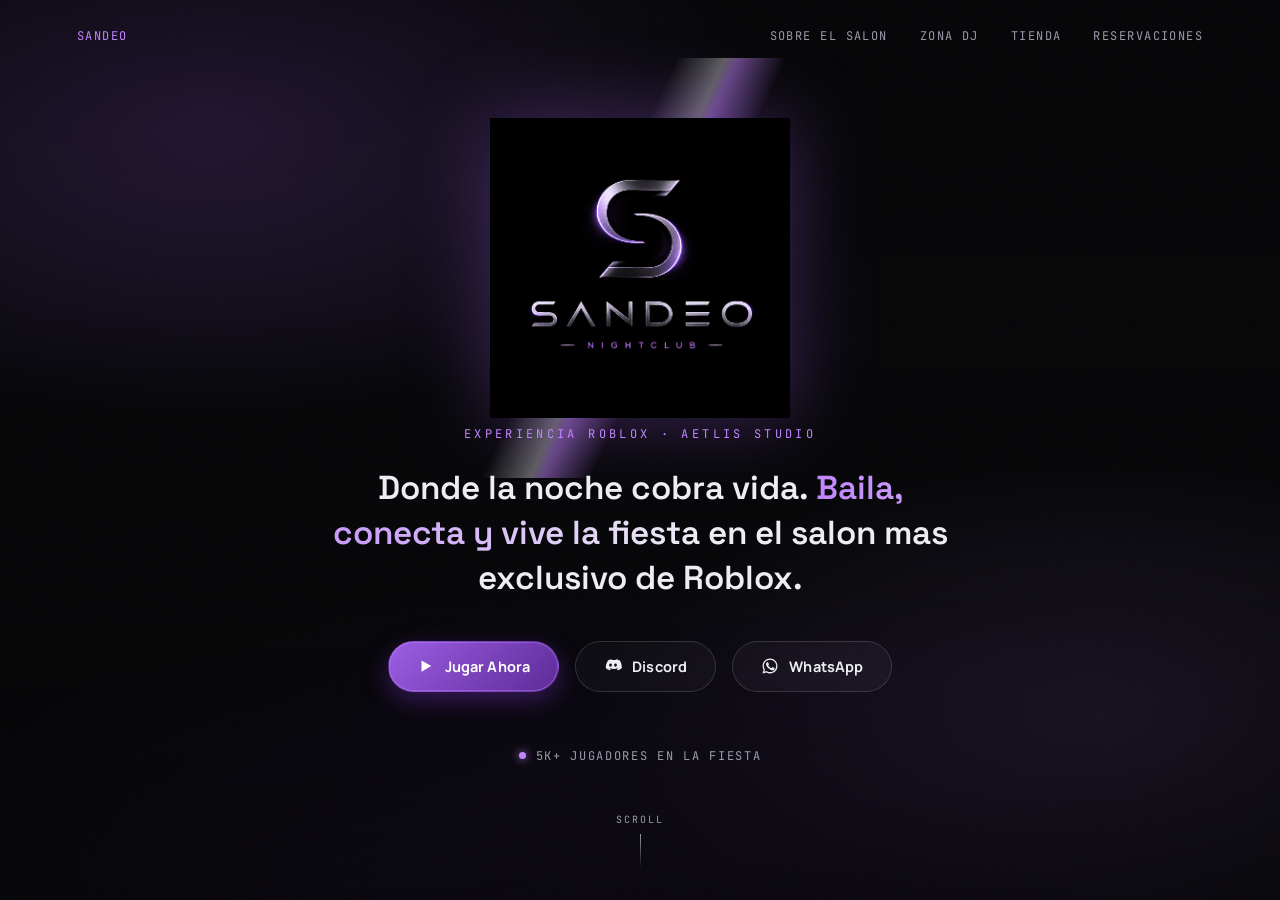
==== index.html @ 87f682be "Rename index to index.html" ====
<!DOCTYPE html>
<html lang="es">
<head>
<meta charset="UTF-8">
<meta name="viewport" content="width=device-width, initial-scale=1.0">
<title>Sandeo Nightclub</title>
<link rel="preconnect" href="https://fonts.googleapis.com">
<link rel="preconnect" href="https://fonts.gstatic.com" crossorigin>
<link href="https://fonts.googleapis.com/css2?family=Space+Grotesk:wght@400;500;600;700&family=Manrope:wght@400;500;600;700&family=JetBrains+Mono:wght@400;500&display=swap" rel="stylesheet">
<style>
  :root{
    --bg:#050507;
    --bg-soft:#0a0a10;
    --chrome-light:#eceef4;
    --chrome-mid:#9a9bab;
    --chrome-dark:#2a2a34;
    --violet:#9b5de5;
    --violet-glow:#c084fc;
    --violet-deep:#5b2a95;
    --font-display:'Space Grotesk', sans-serif;
    --font-body:'Manrope', sans-serif;
    --font-mono:'JetBrains Mono', monospace;
  }

  *{margin:0;padding:0;box-sizing:border-box;}

  html,body{
    background:var(--bg);
    color:var(--chrome-light);
    font-family:var(--font-body);
    overflow-x:hidden;
  }

  /* ---------- HERO ---------- */
  .hero{
    position:relative;
    min-height:100vh;
    display:flex;
    flex-direction:column;
    align-items:center;
    justify-content:center;
    text-align:center;
    padding:6vh 6vw 8vh;
    overflow:hidden;
    isolation:isolate;
  }

  /* Video de fondo del salon. Reemplaza el src por el video real en assets/video.mp4 */
  .hero-video{
    position:absolute;
    inset:0;
    width:100%;
    height:100%;
    object-fit:cover;
    z-index:-3;
    opacity:0.55;
    filter:saturate(1.15) contrast(1.05);
  }

  /* Fallback / capa ambiental mientras no hay video, y para dar profundidad sobre el video real */
  .hero-ambient{
    position:absolute;
    inset:-10%;
    z-index:-2;
    background:
      radial-gradient(ellipse 60% 45% at 22% 20%, rgba(155,93,229,0.35), transparent 60%),
      radial-gradient(ellipse 55% 40% at 80% 75%, rgba(192,132,252,0.25), transparent 60%),
      radial-gradient(ellipse 80% 60% at 50% 100%, rgba(91,42,149,0.35), transparent 65%);
    animation:drift 18s ease-in-out infinite alternate;
  }
  @keyframes drift{
    0%{ transform:translate(0,0) scale(1); }
    100%{ transform:translate(-2%,2%) scale(1.06); }
  }

  .hero-scrim{
    position:absolute;
    inset:0;
    z-index:-1;
    background:
      linear-gradient(180deg, rgba(5,5,7,0.55) 0%, rgba(5,5,7,0.35) 35%, rgba(5,5,7,0.75) 100%);
  }

  .grain{
    position:absolute;
    inset:0;
    z-index:5;
    pointer-events:none;
    opacity:0.05;
    mix-blend-mode:overlay;
    background-image:url("data:image/svg+xml;utf8,<svg xmlns='http://www.w3.org/2000/svg' width='120' height='120'><filter id='n'><feTurbulence type='fractalNoise' baseFrequency='0.9' numOctaves='2' stitchTiles='stitch'/></filter><rect width='100%25' height='100%25' filter='url(%23n)'/></svg>");
  }

  /* Nav minima */
  .nav{
    position:absolute;
    top:0; left:0; right:0;
    display:flex;
    align-items:center;
    justify-content:space-between;
    padding:28px 6vw;
    z-index:10;
    font-family:var(--font-mono);
    font-size:12px;
    letter-spacing:0.12em;
    text-transform:uppercase;
    color:var(--chrome-mid);
  }
  .nav-links{display:flex;gap:32px;}
  .nav-links a{color:var(--chrome-mid);text-decoration:none;transition:color .25s;}
  .nav-links a:hover{color:var(--chrome-light);}
  .nav-tag{color:var(--violet-glow);}

  /* Logo */
  .logo-wrap{
    position:relative;
    width:min(46vw, 300px);
    margin-bottom:8px;
    animation:rise 1.1s cubic-bezier(.16,1,.3,1) both;
  }
  .logo-wrap img{
    width:100%;
    display:block;
    filter:drop-shadow(0 0 40px rgba(155,93,229,0.35));
  }

  /* Barrido de luz cromada, eco del brillo del logo */
  .sweep{
    position:absolute;
    inset:-20%;
    background:linear-gradient(115deg, transparent 40%, rgba(255,255,255,0.35) 48%, rgba(192,132,252,0.5) 50%, transparent 58%);
    mix-blend-mode:screen;
    animation:sweep 6s ease-in-out infinite;
    animation-delay:1.2s;
  }
  @keyframes sweep{
    0%,20%{ transform:translateX(-120%) rotate(8deg); opacity:0; }
    28%{ opacity:1; }
    45%,100%{ transform:translateX(120%) rotate(8deg); opacity:0; }
  }

  .eyebrow{
    font-family:var(--font-mono);
    font-size:12px;
    letter-spacing:0.28em;
    text-transform:uppercase;
    color:var(--violet-glow);
    margin-bottom:18px;
    animation:rise 1.1s cubic-bezier(.16,1,.3,1) both;
    animation-delay:.15s;
  }

  .slogan{
    font-family:var(--font-display);
    font-weight:600;
    font-size:clamp(1.4rem, 2.6vw, 2.1rem);
    max-width:640px;
    line-height:1.35;
    color:var(--chrome-light);
    margin:6px 0 40px;
    animation:rise 1.1s cubic-bezier(.16,1,.3,1) both;
    animation-delay:.3s;
  }
  .slogan em{
    font-style:normal;
    background:linear-gradient(90deg, var(--violet-glow), var(--chrome-light));
    -webkit-background-clip:text;
    background-clip:text;
    color:transparent;
  }

  @keyframes rise{
    from{ opacity:0; transform:translateY(18px); }
    to{ opacity:1; transform:translateY(0); }
  }

  /* Botones */
  .cta-row{
    display:flex;
    flex-wrap:wrap;
    gap:16px;
    justify-content:center;
    animation:rise 1.1s cubic-bezier(.16,1,.3,1) both;
    animation-delay:.45s;
  }

  .btn{
    display:inline-flex;
    align-items:center;
    gap:10px;
    padding:15px 28px;
    border-radius:999px;
    font-family:var(--font-body);
    font-weight:700;
    font-size:14.5px;
    letter-spacing:0.01em;
    text-decoration:none;
    cursor:pointer;
    border:1px solid transparent;
    transition:transform .25s ease, box-shadow .25s ease, background .25s ease, border-color .25s ease;
  }
  .btn:hover{ transform:translateY(-2px); }
  .btn svg{width:18px;height:18px;flex-shrink:0;}

  .btn-play{
    background:linear-gradient(135deg, var(--violet) 0%, var(--violet-deep) 100%);
    color:#fff;
    box-shadow:0 0 0 1px rgba(192,132,252,0.4) inset, 0 8px 24px rgba(107,45,180,0.45);
  }
  .btn-play:hover{ box-shadow:0 0 0 1px rgba(192,132,252,0.6) inset, 0 10px 32px rgba(155,93,229,0.65); }

  .btn-ghost{
    background:rgba(255,255,255,0.03);
    border-color:rgba(255,255,255,0.14);
    color:var(--chrome-light);
    backdrop-filter:blur(6px);
  }
  .btn-ghost:hover{ border-color:var(--violet-glow); background:rgba(155,93,229,0.08); }

  /* Contador */
  .stat{
    margin-top:56px;
    display:flex;
    align-items:center;
    gap:10px;
    font-family:var(--font-mono);
    font-size:12px;
    letter-spacing:0.14em;
    text-transform:uppercase;
    color:var(--chrome-mid);
    animation:rise 1.1s cubic-bezier(.16,1,.3,1) both;
    animation-delay:.6s;
  }
  .stat-dot{
    width:7px;height:7px;border-radius:50%;
    background:var(--violet-glow);
    box-shadow:0 0 10px var(--violet-glow);
    animation:pulse 1.8s ease-in-out infinite;
  }
  @keyframes pulse{
    0%,100%{ opacity:1; transform:scale(1); }
    50%{ opacity:.4; transform:scale(0.7); }
  }

  /* Scroll indicator */
  .scroll-cue{
    position:absolute;
    bottom:32px;
    left:50%;
    transform:translateX(-50%);
    display:flex;
    flex-direction:column;
    align-items:center;
    gap:8px;
    font-family:var(--font-mono);
    font-size:10px;
    letter-spacing:0.2em;
    text-transform:uppercase;
    color:var(--chrome-mid);
    z-index:10;
  }
  .scroll-line{
    width:1px;
    height:34px;
    background:linear-gradient(180deg, var(--chrome-mid), transparent);
    position:relative;
    overflow:hidden;
  }
  .scroll-line::after{
    content:'';
    position:absolute;
    top:-100%;
    left:0;
    width:100%;
    height:100%;
    background:linear-gradient(180deg, transparent, var(--violet-glow));
    animation:scrolldrop 2.2s ease-in-out infinite;
  }
  @keyframes scrolldrop{
    0%{ top:-100%; }
    60%,100%{ top:100%; }
  }

  @media (max-width:640px){
    .nav-links{ display:none; }
    .cta-row{ flex-direction:column; width:100%; }
    .btn{ justify-content:center; }
  }
</style>
</head>
<body>

<section class="hero">
  <video class="hero-video" autoplay muted loop playsinline poster="">
    <!-- Reemplaza esta ruta por el video real del salon: assets/video.mp4 -->
    <source src="assets/video.mp4" type="video/mp4">
  </video>
  <div class="hero-ambient"></div>
  <div class="hero-scrim"></div>
  <div class="grain"></div>

  <nav class="nav">
    <span class="nav-tag">SANDEO</span>
    <div class="nav-links">
      <a href="#sobre">Sobre el Salon</a>
      <a href="#dj">Zona DJ</a>
      <a href="#tienda">Tienda</a>
      <a href="#reservaciones">Reservaciones</a>
    </div>
  </nav>

  <div class="logo-wrap">
    <div class="sweep"></div>
    <img src="[data-uri]" alt="Sandeo Nightclub">
  </div>

  <p class="eyebrow">Experiencia Roblox &middot; Aetlis Studio</p>

  <h1 class="slogan">Donde la noche cobra vida. <em>Baila, conecta y vive la fiesta</em> en el salon mas exclusivo de Roblox.</h1>

  <div class="cta-row">
    <a href="#" class="btn btn-play">
      <svg viewBox="0 0 24 24" fill="none"><path d="M6 4.5v15l13-7.5-13-7.5Z" fill="currentColor"/></svg>
      Jugar Ahora
    </a>
    <a href="#" class="btn btn-ghost">
      <svg viewBox="0 0 24 24" fill="currentColor"><path d="M20.32 4.37a17.5 17.5 0 0 0-4.28-1.33.07.07 0 0 0-.07.03c-.18.33-.39.76-.53 1.09a16.2 16.2 0 0 0-4.88 0 7 7 0 0 0-.54-1.09.07.07 0 0 0-.07-.03c-1.5.26-2.93.71-4.28 1.33a.06.06 0 0 0-.03.02C2.9 8.02 2.2 11.55 2.54 15.03a.07.07 0 0 0 .03.05 17.6 17.6 0 0 0 5.3 2.68.07.07 0 0 0 .08-.03c.41-.56.77-1.16 1.09-1.78a.07.07 0 0 0-.04-.1 11.6 11.6 0 0 1-1.66-.79.07.07 0 0 1-.01-.12c.11-.08.22-.17.33-.25a.07.07 0 0 1 .07-.01c3.48 1.59 7.25 1.59 10.69 0a.07.07 0 0 1 .07.01c.11.08.22.17.33.26a.07.07 0 0 1-.01.11 11 11 0 0 1-1.67.8.07.07 0 0 0-.04.09c.32.62.69 1.21 1.09 1.78a.07.07 0 0 0 .08.03 17.5 17.5 0 0 0 5.32-2.68.07.07 0 0 0 .03-.05c.4-4.03-.67-7.53-2.83-10.64a.06.06 0 0 0-.03-.02ZM8.68 12.85c-1.04 0-1.9-.96-1.9-2.14 0-1.18.84-2.14 1.9-2.14 1.07 0 1.92.97 1.9 2.14 0 1.18-.84 2.14-1.9 2.14Zm6.64 0c-1.04 0-1.9-.96-1.9-2.14 0-1.18.84-2.14 1.9-2.14 1.07 0 1.92.97 1.9 2.14 0 1.18-.83 2.14-1.9 2.14Z"/></svg>
      Discord
    </a>
    <a href="#" class="btn btn-ghost">
      <svg viewBox="0 0 24 24" fill="currentColor"><path d="M17.5 14.4c-.28-.14-1.65-.81-1.9-.9-.26-.1-.44-.14-.63.14-.19.28-.72.9-.89 1.08-.16.19-.33.21-.6.07-.28-.14-1.17-.43-2.24-1.38-.83-.74-1.38-1.65-1.55-1.93-.16-.28-.02-.43.12-.57.13-.13.28-.33.42-.5.14-.16.19-.28.28-.47.1-.19.05-.35-.02-.5-.07-.14-.63-1.52-.87-2.08-.23-.55-.46-.47-.63-.48-.16-.01-.35-.01-.54-.01a1.04 1.04 0 0 0-.75.35c-.26.28-1 1-1 2.42 0 1.43 1.02 2.81 1.16 3 .14.19 2 3.05 4.85 4.28.68.29 1.21.47 1.62.6.68.22 1.3.19 1.79.11.55-.08 1.65-.67 1.88-1.32.23-.65.23-1.2.16-1.32-.07-.12-.26-.19-.54-.33Z"/><path d="M12.04 2C6.58 2 2.13 6.45 2.13 11.91c0 1.76.46 3.48 1.34 5L2 22l5.25-1.38a9.9 9.9 0 0 0 4.79 1.22h.01c5.46 0 9.9-4.45 9.9-9.91C21.96 6.46 17.5 2 12.04 2Zm0 18.06h-.01a8.2 8.2 0 0 1-4.18-1.15l-.3-.18-3.11.82.83-3.03-.2-.31a8.2 8.2 0 0 1-1.26-4.3c0-4.53 3.69-8.22 8.23-8.22a8.15 8.15 0 0 1 8.2 8.23c0 4.53-3.69 8.14-8.2 8.14Z"/></svg>
      WhatsApp
    </a>
  </div>

  <div class="stat">
    <span class="stat-dot"></span>
    5K+ jugadores en la fiesta
  </div>

  <div class="scroll-cue">
    <span>Scroll</span>
    <div class="scroll-line"></div>
  </div>
</section>

</body>
</html>
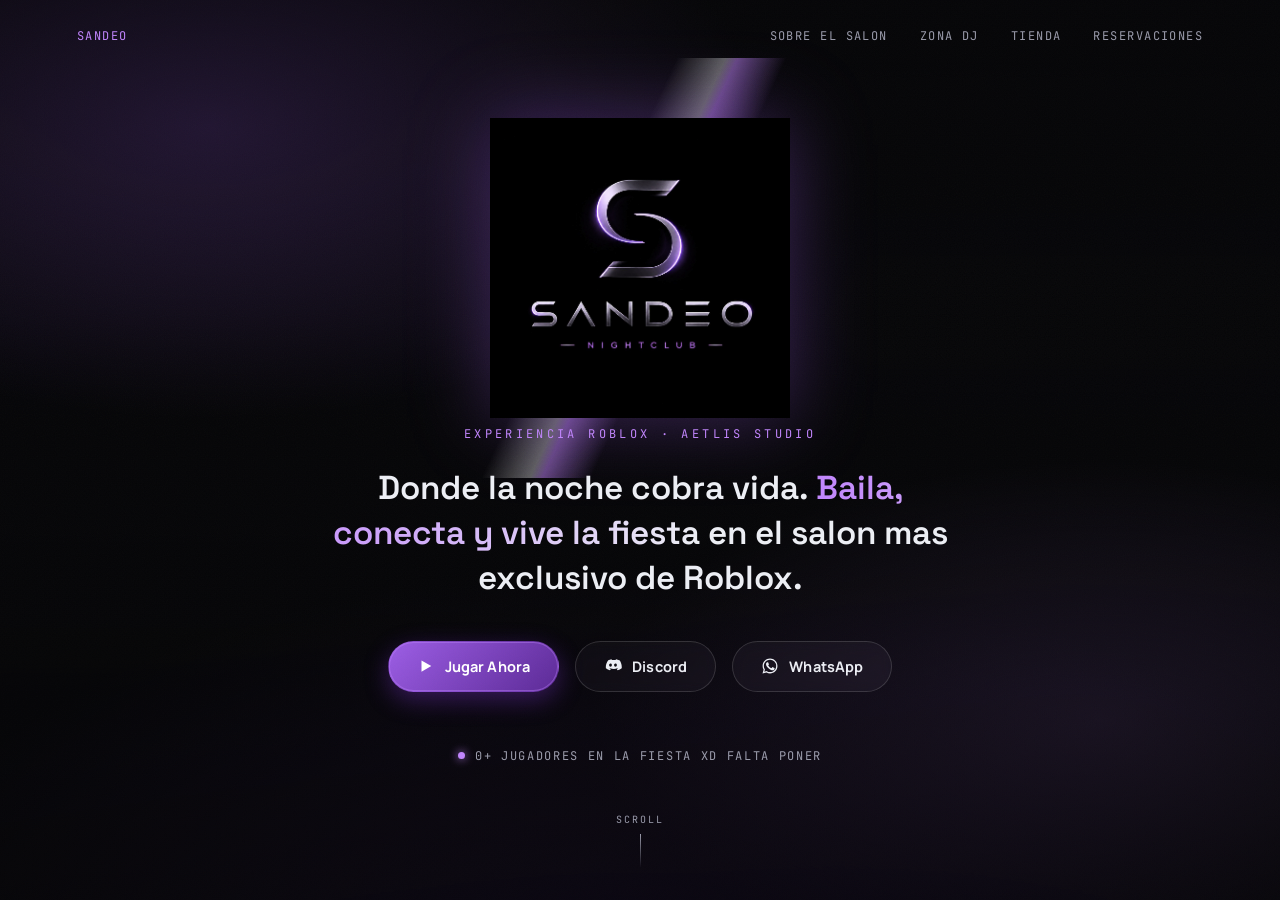
==== commit e40b6842: "Update index.html" ====
--- a/index.html
+++ b/index.html
@@ -335,7 +335,7 @@
 
   <div class="stat">
     <span class="stat-dot"></span>
-    5K+ jugadores en la fiesta
+    0+ jugadores en la fiesta XD falta poner
   </div>
 
   <div class="scroll-cue">
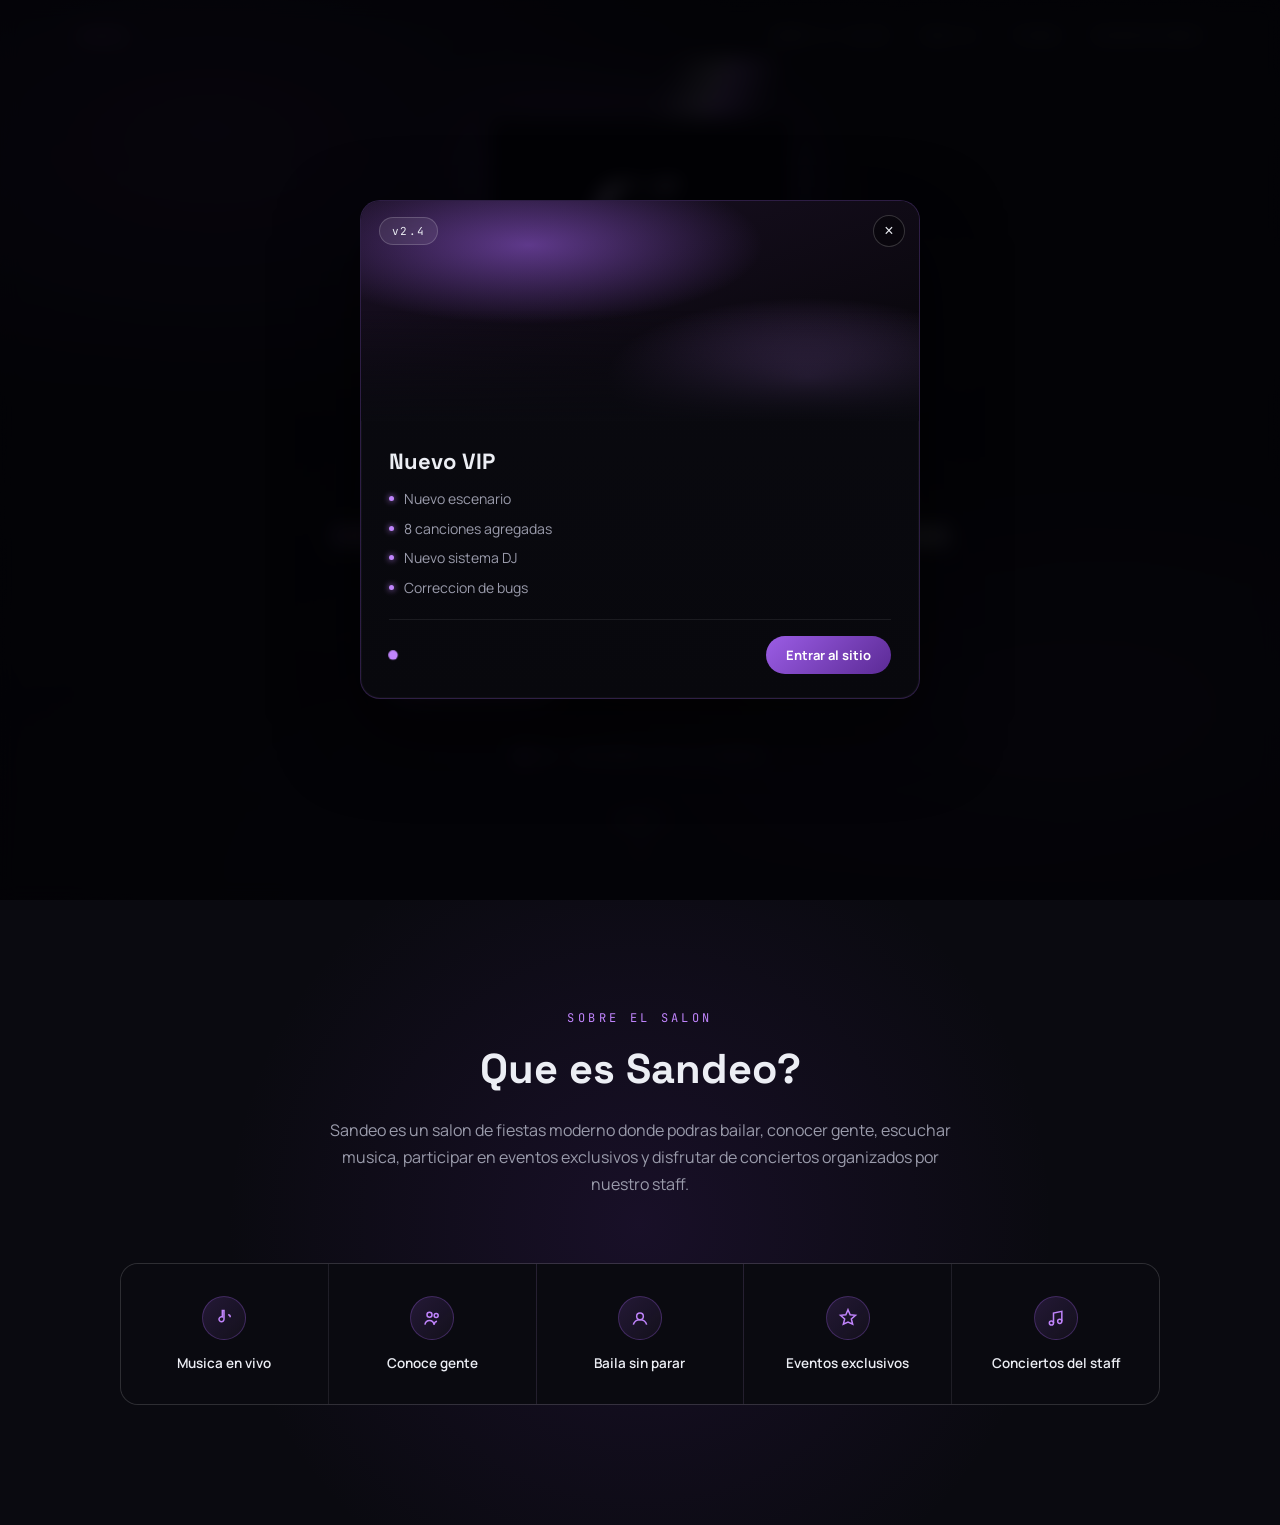
==== commit 5a1fdede: "Update index.html" ====
--- a/index.html
+++ b/index.html
@@ -286,9 +286,244 @@
     .cta-row{ flex-direction:column; width:100%; }
     .btn{ justify-content:center; }
   }
+
+  /* ---------- NOTICIAS (popup) ---------- */
+  .news-overlay{
+    position:fixed;
+    inset:0;
+    z-index:100;
+    display:flex;
+    align-items:center;
+    justify-content:center;
+    padding:24px;
+    background:rgba(3,3,6,0.86);
+    backdrop-filter:blur(10px);
+    animation:overlayIn .5s ease both;
+  }
+  .news-overlay.hidden{ display:none; }
+  @keyframes overlayIn{ from{ opacity:0; } to{ opacity:1; } }
+
+  .news-card{
+    position:relative;
+    width:min(560px, 100%);
+    background:linear-gradient(180deg, var(--bg-soft), #08080d);
+    border:1px solid rgba(155,93,229,0.25);
+    border-radius:20px;
+    overflow:hidden;
+    box-shadow:0 30px 80px rgba(0,0,0,0.6), 0 0 0 1px rgba(255,255,255,0.03) inset;
+    animation:cardIn .55s cubic-bezier(.16,1,.3,1) both;
+  }
+  @keyframes cardIn{
+    from{ opacity:0; transform:translateY(30px) scale(.97); }
+    to{ opacity:1; transform:translateY(0) scale(1); }
+  }
+
+  .news-media{
+    position:relative;
+    height:220px;
+    background:
+      radial-gradient(ellipse 70% 60% at 30% 20%, rgba(155,93,229,0.55), transparent 60%),
+      radial-gradient(ellipse 60% 60% at 80% 80%, rgba(192,132,252,0.35), transparent 60%),
+      linear-gradient(160deg, #1a1024, #050507);
+  }
+  .news-media::after{
+    content:'';
+    position:absolute; inset:0;
+    background:linear-gradient(180deg, transparent 50%, var(--bg-soft) 100%);
+  }
+  .news-version{
+    position:absolute;
+    top:16px; left:18px;
+    font-family:var(--font-mono);
+    font-size:11px;
+    letter-spacing:0.12em;
+    padding:6px 12px;
+    border-radius:999px;
+    background:rgba(255,255,255,0.08);
+    border:1px solid rgba(255,255,255,0.18);
+    backdrop-filter:blur(4px);
+  }
+  .news-close{
+    position:absolute;
+    top:14px; right:14px;
+    width:32px; height:32px;
+    border-radius:50%;
+    border:1px solid rgba(255,255,255,0.18);
+    background:rgba(0,0,0,0.35);
+    color:var(--chrome-light);
+    font-size:16px;
+    line-height:1;
+    cursor:pointer;
+    display:flex;
+    align-items:center;
+    justify-content:center;
+    transition:background .2s, transform .2s;
+  }
+  .news-close:hover{ background:rgba(155,93,229,0.35); transform:scale(1.06); }
+
+  .news-body{ padding:26px 28px 24px; }
+  .news-title{
+    font-family:var(--font-display);
+    font-size:22px;
+    font-weight:700;
+    margin-bottom:14px;
+  }
+  .news-list{
+    list-style:none;
+    display:flex;
+    flex-direction:column;
+    gap:10px;
+    margin-bottom:22px;
+  }
+  .news-list li{
+    display:flex;
+    align-items:flex-start;
+    gap:10px;
+    font-size:14px;
+    color:var(--chrome-mid);
+    line-height:1.4;
+  }
+  .news-list li::before{
+    content:'';
+    width:5px;height:5px;
+    margin-top:7px;
+    border-radius:50%;
+    background:var(--violet-glow);
+    flex-shrink:0;
+    box-shadow:0 0 6px var(--violet-glow);
+  }
+
+  .news-footer{
+    display:flex;
+    align-items:center;
+    justify-content:space-between;
+    padding-top:16px;
+    border-top:1px solid rgba(255,255,255,0.08);
+  }
+  .news-dots{ display:flex; gap:8px; }
+  .news-dot{
+    width:8px; height:8px;
+    border-radius:50%;
+    background:rgba(255,255,255,0.18);
+    border:none;
+    cursor:pointer;
+    padding:0;
+    transition:background .2s, transform .2s;
+  }
+  .news-dot.active{ background:var(--violet-glow); transform:scale(1.2); }
+
+  .news-enter{
+    font-family:var(--font-body);
+    font-weight:700;
+    font-size:13px;
+    color:#fff;
+    background:linear-gradient(135deg, var(--violet), var(--violet-deep));
+    border:none;
+    padding:10px 20px;
+    border-radius:999px;
+    cursor:pointer;
+    transition:transform .2s, box-shadow .2s;
+  }
+  .news-enter:hover{ transform:translateY(-1px); box-shadow:0 6px 20px rgba(155,93,229,0.5); }
+
+  /* ---------- SOBRE EL SALON ---------- */
+  .about{
+    position:relative;
+    padding:110px 6vw 120px;
+    background:var(--bg-soft);
+    overflow:hidden;
+  }
+  .about::before{
+    content:'';
+    position:absolute;
+    top:-20%; left:50%;
+    width:900px; height:900px;
+    transform:translateX(-50%);
+    background:radial-gradient(circle, rgba(91,42,149,0.18), transparent 65%);
+    pointer-events:none;
+  }
+  .about-inner{
+    position:relative;
+    max-width:1040px;
+    margin:0 auto;
+    text-align:center;
+  }
+  .about .eyebrow{ margin-bottom:16px; }
+  .about-title{
+    font-family:var(--font-display);
+    font-weight:700;
+    font-size:clamp(1.8rem, 3.4vw, 2.6rem);
+    margin-bottom:22px;
+  }
+  .about-text{
+    max-width:640px;
+    margin:0 auto 64px;
+    font-size:16px;
+    line-height:1.7;
+    color:var(--chrome-mid);
+  }
+
+  .feature-grid{
+    display:grid;
+    grid-template-columns:repeat(auto-fit, minmax(180px,1fr));
+    gap:1px;
+    background:rgba(255,255,255,0.08);
+    border:1px solid rgba(255,255,255,0.08);
+    border-radius:18px;
+    overflow:hidden;
+  }
+  .feature{
+    background:var(--bg-soft);
+    padding:32px 20px;
+    display:flex;
+    flex-direction:column;
+    align-items:center;
+    gap:14px;
+    transition:background .25s;
+  }
+  .feature:hover{ background:rgba(155,93,229,0.06); }
+  .feature-icon{
+    width:44px; height:44px;
+    display:flex;
+    align-items:center;
+    justify-content:center;
+    border-radius:50%;
+    background:linear-gradient(135deg, rgba(155,93,229,0.18), rgba(192,132,252,0.05));
+    border:1px solid rgba(155,93,229,0.3);
+    color:var(--violet-glow);
+  }
+  .feature-icon svg{ width:20px; height:20px; }
+  .feature-label{
+    font-size:13.5px;
+    font-weight:600;
+    color:var(--chrome-light);
+  }
 </style>
 </head>
 <body>
+
+<!-- ================= NOTICIAS (popup, sale en cada visita) ================= -->
+<div class="news-overlay" id="newsOverlay">
+  <div class="news-card">
+    <div class="news-media">
+      <span class="news-version">v2.4</span>
+      <button class="news-close" id="newsClose" aria-label="Cerrar anuncio">&times;</button>
+    </div>
+    <div class="news-body">
+      <h2 class="news-title" id="newsTitle">Nuevo VIP</h2>
+      <ul class="news-list" id="newsList">
+        <li>Nuevo escenario</li>
+        <li>8 canciones agregadas</li>
+        <li>Nuevo sistema DJ</li>
+        <li>Correccion de bugs</li>
+      </ul>
+      <div class="news-footer">
+        <div class="news-dots" id="newsDots"></div>
+        <button class="news-enter" id="newsEnter">Entrar al sitio</button>
+      </div>
+    </div>
+  </div>
+</div>
 
 <section class="hero">
   <video class="hero-video" autoplay muted loop playsinline poster="">
@@ -335,7 +570,7 @@
 
   <div class="stat">
     <span class="stat-dot"></span>
-    0+ jugadores en la fiesta XD falta poner
+    5K+ jugadores en la fiesta
   </div>
 
   <div class="scroll-cue">
@@ -344,5 +579,84 @@
   </div>
 </section>
 
+<!-- ================= SOBRE EL SALON ================= -->
+<section class="about" id="sobre">
+  <div class="about-inner">
+    <p class="eyebrow">Sobre el salon</p>
+    <h2 class="about-title">Que es Sandeo?</h2>
+    <p class="about-text">Sandeo es un salon de fiestas moderno donde podras bailar, conocer gente, escuchar musica, participar en eventos exclusivos y disfrutar de conciertos organizados por nuestro staff.</p>
+
+    <div class="feature-grid">
+      <div class="feature">
+        <div class="feature-icon">
+          <svg viewBox="0 0 24 24" fill="none" stroke="currentColor" stroke-width="1.8"><path d="M12 3v10.5a3 3 0 1 1-2-2.83V3h2Z"/><path d="M17 8c1.5 0 2.5 1.5 2.5 3"/></svg>
+        </div>
+        <span class="feature-label">Musica en vivo</span>
+      </div>
+      <div class="feature">
+        <div class="feature-icon">
+          <svg viewBox="0 0 24 24" fill="none" stroke="currentColor" stroke-width="1.8"><circle cx="9" cy="8" r="3"/><circle cx="17" cy="9" r="2.4"/><path d="M3.5 20c.5-3 2.7-5 5.5-5s5 2 5.5 5"/><path d="M14.5 20c.3-2.2 1.7-3.7 3.5-4"/></svg>
+        </div>
+        <span class="feature-label">Conoce gente</span>
+      </div>
+      <div class="feature">
+        <div class="feature-icon">
+          <svg viewBox="0 0 24 24" fill="none" stroke="currentColor" stroke-width="1.8"><path d="M4 20c1-4 4.5-6 8-6s7 2 8 6"/><path d="M12 14a4 4 0 1 0 0-8 4 4 0 0 0 0 8Z"/></svg>
+        </div>
+        <span class="feature-label">Baila sin parar</span>
+      </div>
+      <div class="feature">
+        <div class="feature-icon">
+          <svg viewBox="0 0 24 24" fill="none" stroke="currentColor" stroke-width="1.8"><path d="m12 2 2.6 6.2 6.4.6-5 4.4 1.6 6.3L12 16.8 6.4 19.5 8 13.2l-5-4.4 6.4-.6L12 2Z"/></svg>
+        </div>
+        <span class="feature-label">Eventos exclusivos</span>
+      </div>
+      <div class="feature">
+        <div class="feature-icon">
+          <svg viewBox="0 0 24 24" fill="none" stroke="currentColor" stroke-width="1.8"><path d="M9 18V6l10-2v12"/><circle cx="6.5" cy="18" r="2.5"/><circle cx="16.5" cy="16" r="2.5"/></svg>
+        </div>
+        <span class="feature-label">Conciertos del staff</span>
+      </div>
+    </div>
+  </div>
+</section>
+
+<script>
+  // ---- NOTICIAS: datos de los anuncios (agrega mas objetos para mas paginas) ----
+  const NEWS = [
+    {
+      version: "v2.4",
+      title: "Nuevo VIP",
+      items: ["Nuevo escenario", "8 canciones agregadas", "Nuevo sistema DJ", "Correccion de bugs"]
+    }
+  ];
+
+  let newsIndex = 0;
+  const overlay = document.getElementById("newsOverlay");
+  const titleEl = document.getElementById("newsTitle");
+  const versionEl = document.querySelector(".news-version");
+  const listEl = document.getElementById("newsList");
+  const dotsEl = document.getElementById("newsDots");
+
+  function renderNews(i){
+    const n = NEWS[i];
+    versionEl.textContent = n.version;
+    titleEl.textContent = n.title;
+    listEl.innerHTML = n.items.map(t => `<li>${t}</li>`).join("");
+    dotsEl.innerHTML = NEWS.map((_, idx) =>
+      `<button class="news-dot ${idx === i ? 'active' : ''}" data-i="${idx}" aria-label="Anuncio ${idx+1}"></button>`
+    ).join("");
+    dotsEl.querySelectorAll(".news-dot").forEach(dot => {
+      dot.addEventListener("click", () => { newsIndex = +dot.dataset.i; renderNews(newsIndex); });
+    });
+  }
+  renderNews(newsIndex);
+
+  function closeNews(){ overlay.classList.add("hidden"); }
+  document.getElementById("newsClose").addEventListener("click", closeNews);
+  document.getElementById("newsEnter").addEventListener("click", closeNews);
+  overlay.addEventListener("click", (e) => { if(e.target === overlay) closeNews(); });
+</script>
+
 </body>
 </html>
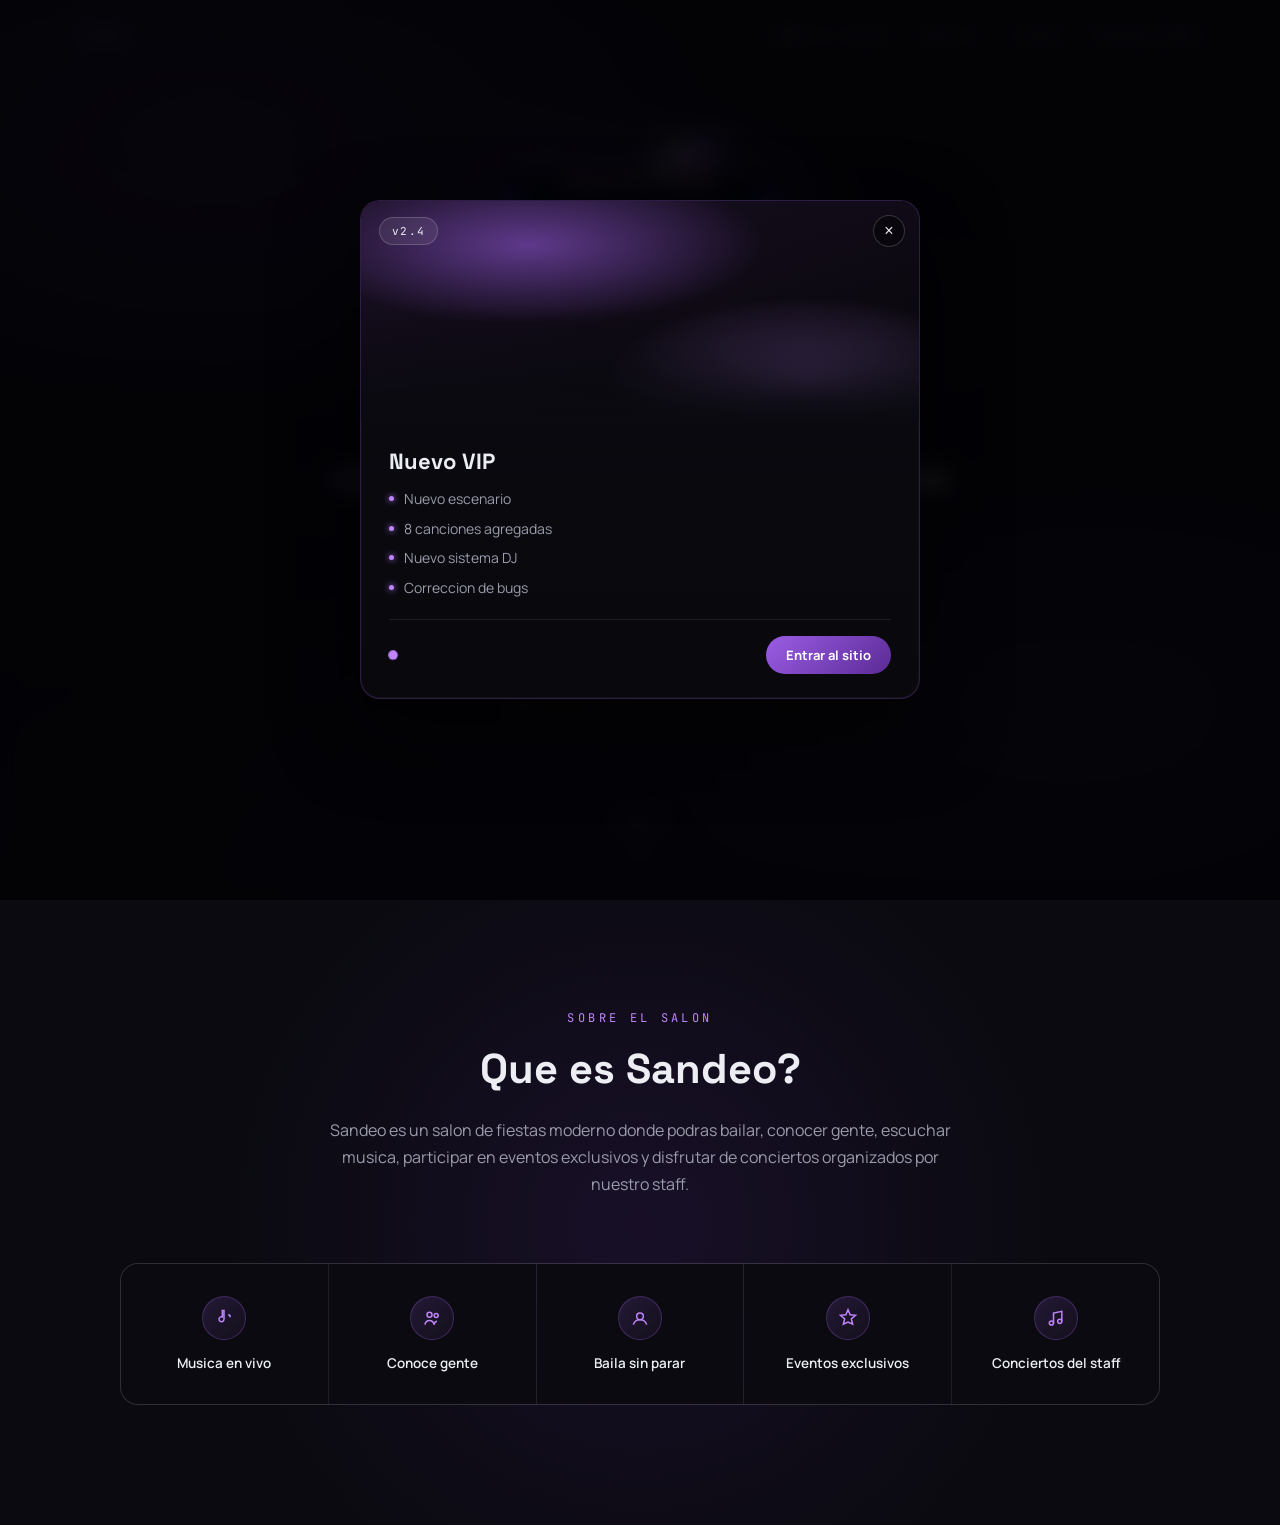
==== commit af67cc72: "Update index.html" ====
--- a/index.html
+++ b/index.html
@@ -7,498 +7,7 @@
 <link rel="preconnect" href="https://fonts.googleapis.com">
 <link rel="preconnect" href="https://fonts.gstatic.com" crossorigin>
 <link href="https://fonts.googleapis.com/css2?family=Space+Grotesk:wght@400;500;600;700&family=Manrope:wght@400;500;600;700&family=JetBrains+Mono:wght@400;500&display=swap" rel="stylesheet">
-<style>
-  :root{
-    --bg:#050507;
-    --bg-soft:#0a0a10;
-    --chrome-light:#eceef4;
-    --chrome-mid:#9a9bab;
-    --chrome-dark:#2a2a34;
-    --violet:#9b5de5;
-    --violet-glow:#c084fc;
-    --violet-deep:#5b2a95;
-    --font-display:'Space Grotesk', sans-serif;
-    --font-body:'Manrope', sans-serif;
-    --font-mono:'JetBrains Mono', monospace;
-  }
-
-  *{margin:0;padding:0;box-sizing:border-box;}
-
-  html,body{
-    background:var(--bg);
-    color:var(--chrome-light);
-    font-family:var(--font-body);
-    overflow-x:hidden;
-  }
-
-  /* ---------- HERO ---------- */
-  .hero{
-    position:relative;
-    min-height:100vh;
-    display:flex;
-    flex-direction:column;
-    align-items:center;
-    justify-content:center;
-    text-align:center;
-    padding:6vh 6vw 8vh;
-    overflow:hidden;
-    isolation:isolate;
-  }
-
-  /* Video de fondo del salon. Reemplaza el src por el video real en assets/video.mp4 */
-  .hero-video{
-    position:absolute;
-    inset:0;
-    width:100%;
-    height:100%;
-    object-fit:cover;
-    z-index:-3;
-    opacity:0.55;
-    filter:saturate(1.15) contrast(1.05);
-  }
-
-  /* Fallback / capa ambiental mientras no hay video, y para dar profundidad sobre el video real */
-  .hero-ambient{
-    position:absolute;
-    inset:-10%;
-    z-index:-2;
-    background:
-      radial-gradient(ellipse 60% 45% at 22% 20%, rgba(155,93,229,0.35), transparent 60%),
-      radial-gradient(ellipse 55% 40% at 80% 75%, rgba(192,132,252,0.25), transparent 60%),
-      radial-gradient(ellipse 80% 60% at 50% 100%, rgba(91,42,149,0.35), transparent 65%);
-    animation:drift 18s ease-in-out infinite alternate;
-  }
-  @keyframes drift{
-    0%{ transform:translate(0,0) scale(1); }
-    100%{ transform:translate(-2%,2%) scale(1.06); }
-  }
-
-  .hero-scrim{
-    position:absolute;
-    inset:0;
-    z-index:-1;
-    background:
-      linear-gradient(180deg, rgba(5,5,7,0.55) 0%, rgba(5,5,7,0.35) 35%, rgba(5,5,7,0.75) 100%);
-  }
-
-  .grain{
-    position:absolute;
-    inset:0;
-    z-index:5;
-    pointer-events:none;
-    opacity:0.05;
-    mix-blend-mode:overlay;
-    background-image:url("data:image/svg+xml;utf8,<svg xmlns='http://www.w3.org/2000/svg' width='120' height='120'><filter id='n'><feTurbulence type='fractalNoise' baseFrequency='0.9' numOctaves='2' stitchTiles='stitch'/></filter><rect width='100%25' height='100%25' filter='url(%23n)'/></svg>");
-  }
-
-  /* Nav minima */
-  .nav{
-    position:absolute;
-    top:0; left:0; right:0;
-    display:flex;
-    align-items:center;
-    justify-content:space-between;
-    padding:28px 6vw;
-    z-index:10;
-    font-family:var(--font-mono);
-    font-size:12px;
-    letter-spacing:0.12em;
-    text-transform:uppercase;
-    color:var(--chrome-mid);
-  }
-  .nav-links{display:flex;gap:32px;}
-  .nav-links a{color:var(--chrome-mid);text-decoration:none;transition:color .25s;}
-  .nav-links a:hover{color:var(--chrome-light);}
-  .nav-tag{color:var(--violet-glow);}
-
-  /* Logo */
-  .logo-wrap{
-    position:relative;
-    width:min(46vw, 300px);
-    margin-bottom:8px;
-    animation:rise 1.1s cubic-bezier(.16,1,.3,1) both;
-  }
-  .logo-wrap img{
-    width:100%;
-    display:block;
-    filter:drop-shadow(0 0 40px rgba(155,93,229,0.35));
-  }
-
-  /* Barrido de luz cromada, eco del brillo del logo */
-  .sweep{
-    position:absolute;
-    inset:-20%;
-    background:linear-gradient(115deg, transparent 40%, rgba(255,255,255,0.35) 48%, rgba(192,132,252,0.5) 50%, transparent 58%);
-    mix-blend-mode:screen;
-    animation:sweep 6s ease-in-out infinite;
-    animation-delay:1.2s;
-  }
-  @keyframes sweep{
-    0%,20%{ transform:translateX(-120%) rotate(8deg); opacity:0; }
-    28%{ opacity:1; }
-    45%,100%{ transform:translateX(120%) rotate(8deg); opacity:0; }
-  }
-
-  .eyebrow{
-    font-family:var(--font-mono);
-    font-size:12px;
-    letter-spacing:0.28em;
-    text-transform:uppercase;
-    color:var(--violet-glow);
-    margin-bottom:18px;
-    animation:rise 1.1s cubic-bezier(.16,1,.3,1) both;
-    animation-delay:.15s;
-  }
-
-  .slogan{
-    font-family:var(--font-display);
-    font-weight:600;
-    font-size:clamp(1.4rem, 2.6vw, 2.1rem);
-    max-width:640px;
-    line-height:1.35;
-    color:var(--chrome-light);
-    margin:6px 0 40px;
-    animation:rise 1.1s cubic-bezier(.16,1,.3,1) both;
-    animation-delay:.3s;
-  }
-  .slogan em{
-    font-style:normal;
-    background:linear-gradient(90deg, var(--violet-glow), var(--chrome-light));
-    -webkit-background-clip:text;
-    background-clip:text;
-    color:transparent;
-  }
-
-  @keyframes rise{
-    from{ opacity:0; transform:translateY(18px); }
-    to{ opacity:1; transform:translateY(0); }
-  }
-
-  /* Botones */
-  .cta-row{
-    display:flex;
-    flex-wrap:wrap;
-    gap:16px;
-    justify-content:center;
-    animation:rise 1.1s cubic-bezier(.16,1,.3,1) both;
-    animation-delay:.45s;
-  }
-
-  .btn{
-    display:inline-flex;
-    align-items:center;
-    gap:10px;
-    padding:15px 28px;
-    border-radius:999px;
-    font-family:var(--font-body);
-    font-weight:700;
-    font-size:14.5px;
-    letter-spacing:0.01em;
-    text-decoration:none;
-    cursor:pointer;
-    border:1px solid transparent;
-    transition:transform .25s ease, box-shadow .25s ease, background .25s ease, border-color .25s ease;
-  }
-  .btn:hover{ transform:translateY(-2px); }
-  .btn svg{width:18px;height:18px;flex-shrink:0;}
-
-  .btn-play{
-    background:linear-gradient(135deg, var(--violet) 0%, var(--violet-deep) 100%);
-    color:#fff;
-    box-shadow:0 0 0 1px rgba(192,132,252,0.4) inset, 0 8px 24px rgba(107,45,180,0.45);
-  }
-  .btn-play:hover{ box-shadow:0 0 0 1px rgba(192,132,252,0.6) inset, 0 10px 32px rgba(155,93,229,0.65); }
-
-  .btn-ghost{
-    background:rgba(255,255,255,0.03);
-    border-color:rgba(255,255,255,0.14);
-    color:var(--chrome-light);
-    backdrop-filter:blur(6px);
-  }
-  .btn-ghost:hover{ border-color:var(--violet-glow); background:rgba(155,93,229,0.08); }
-
-  /* Contador */
-  .stat{
-    margin-top:56px;
-    display:flex;
-    align-items:center;
-    gap:10px;
-    font-family:var(--font-mono);
-    font-size:12px;
-    letter-spacing:0.14em;
-    text-transform:uppercase;
-    color:var(--chrome-mid);
-    animation:rise 1.1s cubic-bezier(.16,1,.3,1) both;
-    animation-delay:.6s;
-  }
-  .stat-dot{
-    width:7px;height:7px;border-radius:50%;
-    background:var(--violet-glow);
-    box-shadow:0 0 10px var(--violet-glow);
-    animation:pulse 1.8s ease-in-out infinite;
-  }
-  @keyframes pulse{
-    0%,100%{ opacity:1; transform:scale(1); }
-    50%{ opacity:.4; transform:scale(0.7); }
-  }
-
-  /* Scroll indicator */
-  .scroll-cue{
-    position:absolute;
-    bottom:32px;
-    left:50%;
-    transform:translateX(-50%);
-    display:flex;
-    flex-direction:column;
-    align-items:center;
-    gap:8px;
-    font-family:var(--font-mono);
-    font-size:10px;
-    letter-spacing:0.2em;
-    text-transform:uppercase;
-    color:var(--chrome-mid);
-    z-index:10;
-  }
-  .scroll-line{
-    width:1px;
-    height:34px;
-    background:linear-gradient(180deg, var(--chrome-mid), transparent);
-    position:relative;
-    overflow:hidden;
-  }
-  .scroll-line::after{
-    content:'';
-    position:absolute;
-    top:-100%;
-    left:0;
-    width:100%;
-    height:100%;
-    background:linear-gradient(180deg, transparent, var(--violet-glow));
-    animation:scrolldrop 2.2s ease-in-out infinite;
-  }
-  @keyframes scrolldrop{
-    0%{ top:-100%; }
-    60%,100%{ top:100%; }
-  }
-
-  @media (max-width:640px){
-    .nav-links{ display:none; }
-    .cta-row{ flex-direction:column; width:100%; }
-    .btn{ justify-content:center; }
-  }
-
-  /* ---------- NOTICIAS (popup) ---------- */
-  .news-overlay{
-    position:fixed;
-    inset:0;
-    z-index:100;
-    display:flex;
-    align-items:center;
-    justify-content:center;
-    padding:24px;
-    background:rgba(3,3,6,0.86);
-    backdrop-filter:blur(10px);
-    animation:overlayIn .5s ease both;
-  }
-  .news-overlay.hidden{ display:none; }
-  @keyframes overlayIn{ from{ opacity:0; } to{ opacity:1; } }
-
-  .news-card{
-    position:relative;
-    width:min(560px, 100%);
-    background:linear-gradient(180deg, var(--bg-soft), #08080d);
-    border:1px solid rgba(155,93,229,0.25);
-    border-radius:20px;
-    overflow:hidden;
-    box-shadow:0 30px 80px rgba(0,0,0,0.6), 0 0 0 1px rgba(255,255,255,0.03) inset;
-    animation:cardIn .55s cubic-bezier(.16,1,.3,1) both;
-  }
-  @keyframes cardIn{
-    from{ opacity:0; transform:translateY(30px) scale(.97); }
-    to{ opacity:1; transform:translateY(0) scale(1); }
-  }
-
-  .news-media{
-    position:relative;
-    height:220px;
-    background:
-      radial-gradient(ellipse 70% 60% at 30% 20%, rgba(155,93,229,0.55), transparent 60%),
-      radial-gradient(ellipse 60% 60% at 80% 80%, rgba(192,132,252,0.35), transparent 60%),
-      linear-gradient(160deg, #1a1024, #050507);
-  }
-  .news-media::after{
-    content:'';
-    position:absolute; inset:0;
-    background:linear-gradient(180deg, transparent 50%, var(--bg-soft) 100%);
-  }
-  .news-version{
-    position:absolute;
-    top:16px; left:18px;
-    font-family:var(--font-mono);
-    font-size:11px;
-    letter-spacing:0.12em;
-    padding:6px 12px;
-    border-radius:999px;
-    background:rgba(255,255,255,0.08);
-    border:1px solid rgba(255,255,255,0.18);
-    backdrop-filter:blur(4px);
-  }
-  .news-close{
-    position:absolute;
-    top:14px; right:14px;
-    width:32px; height:32px;
-    border-radius:50%;
-    border:1px solid rgba(255,255,255,0.18);
-    background:rgba(0,0,0,0.35);
-    color:var(--chrome-light);
-    font-size:16px;
-    line-height:1;
-    cursor:pointer;
-    display:flex;
-    align-items:center;
-    justify-content:center;
-    transition:background .2s, transform .2s;
-  }
-  .news-close:hover{ background:rgba(155,93,229,0.35); transform:scale(1.06); }
-
-  .news-body{ padding:26px 28px 24px; }
-  .news-title{
-    font-family:var(--font-display);
-    font-size:22px;
-    font-weight:700;
-    margin-bottom:14px;
-  }
-  .news-list{
-    list-style:none;
-    display:flex;
-    flex-direction:column;
-    gap:10px;
-    margin-bottom:22px;
-  }
-  .news-list li{
-    display:flex;
-    align-items:flex-start;
-    gap:10px;
-    font-size:14px;
-    color:var(--chrome-mid);
-    line-height:1.4;
-  }
-  .news-list li::before{
-    content:'';
-    width:5px;height:5px;
-    margin-top:7px;
-    border-radius:50%;
-    background:var(--violet-glow);
-    flex-shrink:0;
-    box-shadow:0 0 6px var(--violet-glow);
-  }
-
-  .news-footer{
-    display:flex;
-    align-items:center;
-    justify-content:space-between;
-    padding-top:16px;
-    border-top:1px solid rgba(255,255,255,0.08);
-  }
-  .news-dots{ display:flex; gap:8px; }
-  .news-dot{
-    width:8px; height:8px;
-    border-radius:50%;
-    background:rgba(255,255,255,0.18);
-    border:none;
-    cursor:pointer;
-    padding:0;
-    transition:background .2s, transform .2s;
-  }
-  .news-dot.active{ background:var(--violet-glow); transform:scale(1.2); }
-
-  .news-enter{
-    font-family:var(--font-body);
-    font-weight:700;
-    font-size:13px;
-    color:#fff;
-    background:linear-gradient(135deg, var(--violet), var(--violet-deep));
-    border:none;
-    padding:10px 20px;
-    border-radius:999px;
-    cursor:pointer;
-    transition:transform .2s, box-shadow .2s;
-  }
-  .news-enter:hover{ transform:translateY(-1px); box-shadow:0 6px 20px rgba(155,93,229,0.5); }
-
-  /* ---------- SOBRE EL SALON ---------- */
-  .about{
-    position:relative;
-    padding:110px 6vw 120px;
-    background:var(--bg-soft);
-    overflow:hidden;
-  }
-  .about::before{
-    content:'';
-    position:absolute;
-    top:-20%; left:50%;
-    width:900px; height:900px;
-    transform:translateX(-50%);
-    background:radial-gradient(circle, rgba(91,42,149,0.18), transparent 65%);
-    pointer-events:none;
-  }
-  .about-inner{
-    position:relative;
-    max-width:1040px;
-    margin:0 auto;
-    text-align:center;
-  }
-  .about .eyebrow{ margin-bottom:16px; }
-  .about-title{
-    font-family:var(--font-display);
-    font-weight:700;
-    font-size:clamp(1.8rem, 3.4vw, 2.6rem);
-    margin-bottom:22px;
-  }
-  .about-text{
-    max-width:640px;
-    margin:0 auto 64px;
-    font-size:16px;
-    line-height:1.7;
-    color:var(--chrome-mid);
-  }
-
-  .feature-grid{
-    display:grid;
-    grid-template-columns:repeat(auto-fit, minmax(180px,1fr));
-    gap:1px;
-    background:rgba(255,255,255,0.08);
-    border:1px solid rgba(255,255,255,0.08);
-    border-radius:18px;
-    overflow:hidden;
-  }
-  .feature{
-    background:var(--bg-soft);
-    padding:32px 20px;
-    display:flex;
-    flex-direction:column;
-    align-items:center;
-    gap:14px;
-    transition:background .25s;
-  }
-  .feature:hover{ background:rgba(155,93,229,0.06); }
-  .feature-icon{
-    width:44px; height:44px;
-    display:flex;
-    align-items:center;
-    justify-content:center;
-    border-radius:50%;
-    background:linear-gradient(135deg, rgba(155,93,229,0.18), rgba(192,132,252,0.05));
-    border:1px solid rgba(155,93,229,0.3);
-    color:var(--violet-glow);
-  }
-  .feature-icon svg{ width:20px; height:20px; }
-  .feature-label{
-    font-size:13.5px;
-    font-weight:600;
-    color:var(--chrome-light);
-  }
-</style>
+<link rel="stylesheet" href="assets/style.css">
 </head>
 <body>
 
@@ -511,12 +20,7 @@
     </div>
     <div class="news-body">
       <h2 class="news-title" id="newsTitle">Nuevo VIP</h2>
-      <ul class="news-list" id="newsList">
-        <li>Nuevo escenario</li>
-        <li>8 canciones agregadas</li>
-        <li>Nuevo sistema DJ</li>
-        <li>Correccion de bugs</li>
-      </ul>
+      <ul class="news-list" id="newsList"></ul>
       <div class="news-footer">
         <div class="news-dots" id="newsDots"></div>
         <button class="news-enter" id="newsEnter">Entrar al sitio</button>
@@ -535,10 +39,10 @@
   <div class="grain"></div>
 
   <nav class="nav">
-    <span class="nav-tag">SANDEO</span>
+    <a href="index.html" class="nav-tag">SANDEO</a>
     <div class="nav-links">
       <a href="#sobre">Sobre el Salon</a>
-      <a href="#dj">Zona DJ</a>
+      <a href="dj.html">Zona DJ</a>
       <a href="#tienda">Tienda</a>
       <a href="#reservaciones">Reservaciones</a>
     </div>
@@ -546,7 +50,7 @@
 
   <div class="logo-wrap">
     <div class="sweep"></div>
-    <img src="[data-uri]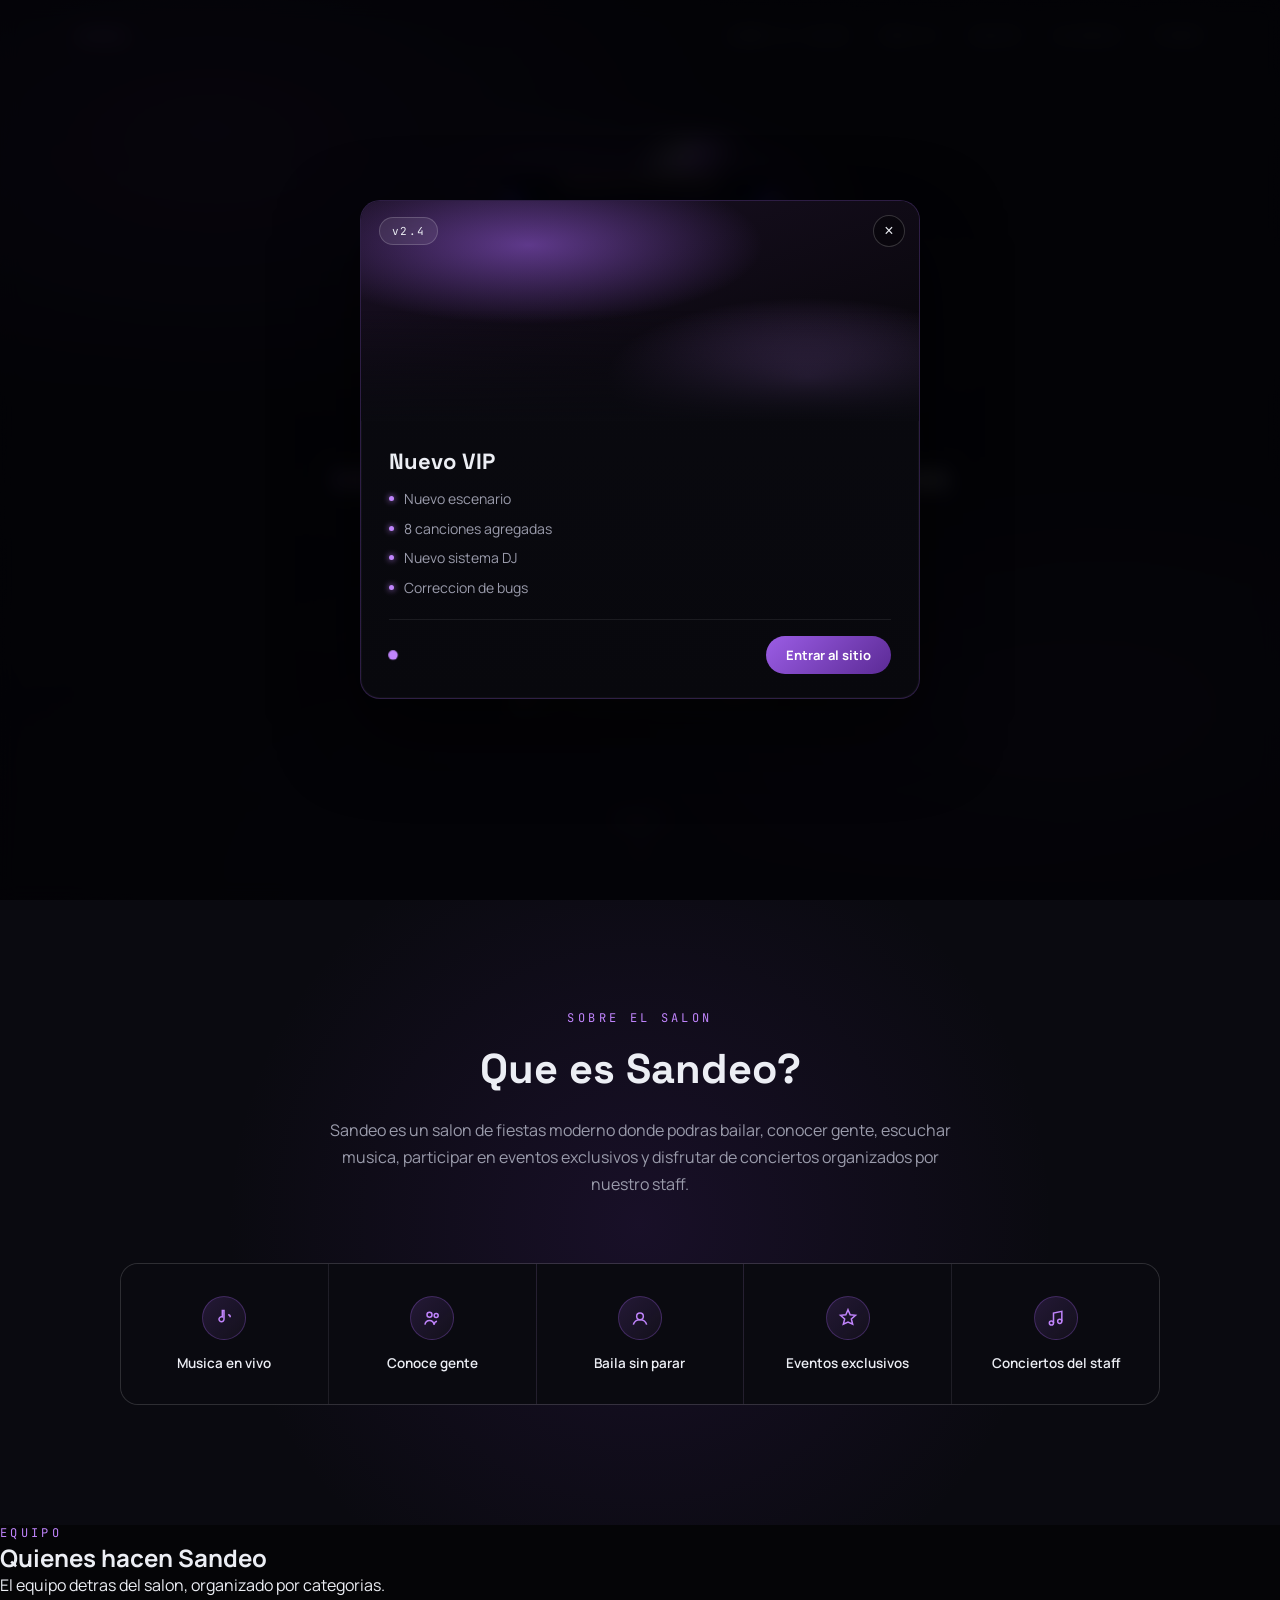
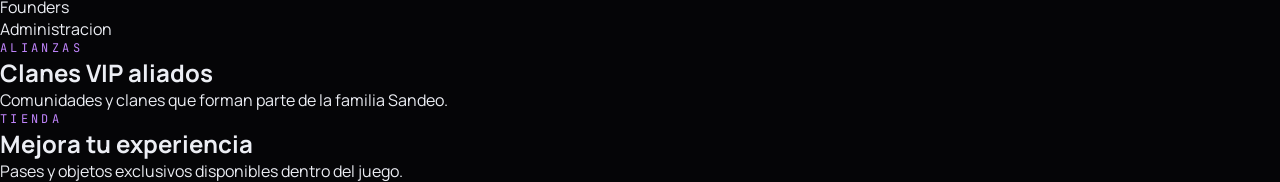
==== commit 111704f0: "Update index.html" ====
--- a/index.html
+++ b/index.html
@@ -43,8 +43,9 @@
     <div class="nav-links">
       <a href="#sobre">Sobre el Salon</a>
       <a href="dj.html">Zona DJ</a>
+      <a href="#equipo">Equipo</a>
+      <a href="#alianzas">Alianzas</a>
       <a href="#tienda">Tienda</a>
-      <a href="#reservaciones">Reservaciones</a>
     </div>
   </nav>
 
@@ -125,6 +126,47 @@
   </div>
 </section>
 
+<!-- ================= EQUIPO ================= -->
+<section class="section-block alt" id="equipo">
+  <div class="section-header">
+    <p class="eyebrow">Equipo</p>
+    <h2>Quienes hacen Sandeo</h2>
+    <p>El equipo detras del salon, organizado por categorias.</p>
+  </div>
+
+  <p class="subgroup-label">Founders</p>
+  <div class="founders-grid" id="foundersGrid"></div>
+
+  <p class="subgroup-label">Administracion</p>
+  <div class="admins-list" id="adminsList"></div>
+</section>
+
+<!-- ================= ALIANZAS ================= -->
+<section class="section-block" id="alianzas">
+  <div class="section-header">
+    <p class="eyebrow">Alianzas</p>
+    <h2>Clanes VIP aliados</h2>
+    <p>Comunidades y clanes que forman parte de la familia Sandeo.</p>
+  </div>
+  <div class="alliances-grid" id="alliancesGrid"></div>
+</section>
+
+<!-- ================= TIENDA ================= -->
+<section class="section-block alt" id="tienda">
+  <div class="section-header">
+    <p class="eyebrow">Tienda</p>
+    <h2>Mejora tu experiencia</h2>
+    <p>Pases y objetos exclusivos disponibles dentro del juego.</p>
+  </div>
+  <div class="shop-grid" id="shopGrid"></div>
+</section>
+
 <script src="assets/news.js"></script>
+<script src="assets/team-data.js"></script>
+<script src="assets/team.js"></script>
+<script src="assets/alliances-data.js"></script>
+<script src="assets/alliances.js"></script>
+<script src="assets/shop-data.js"></script>
+<script src="assets/shop.js"></script>
 </body>
 </html>
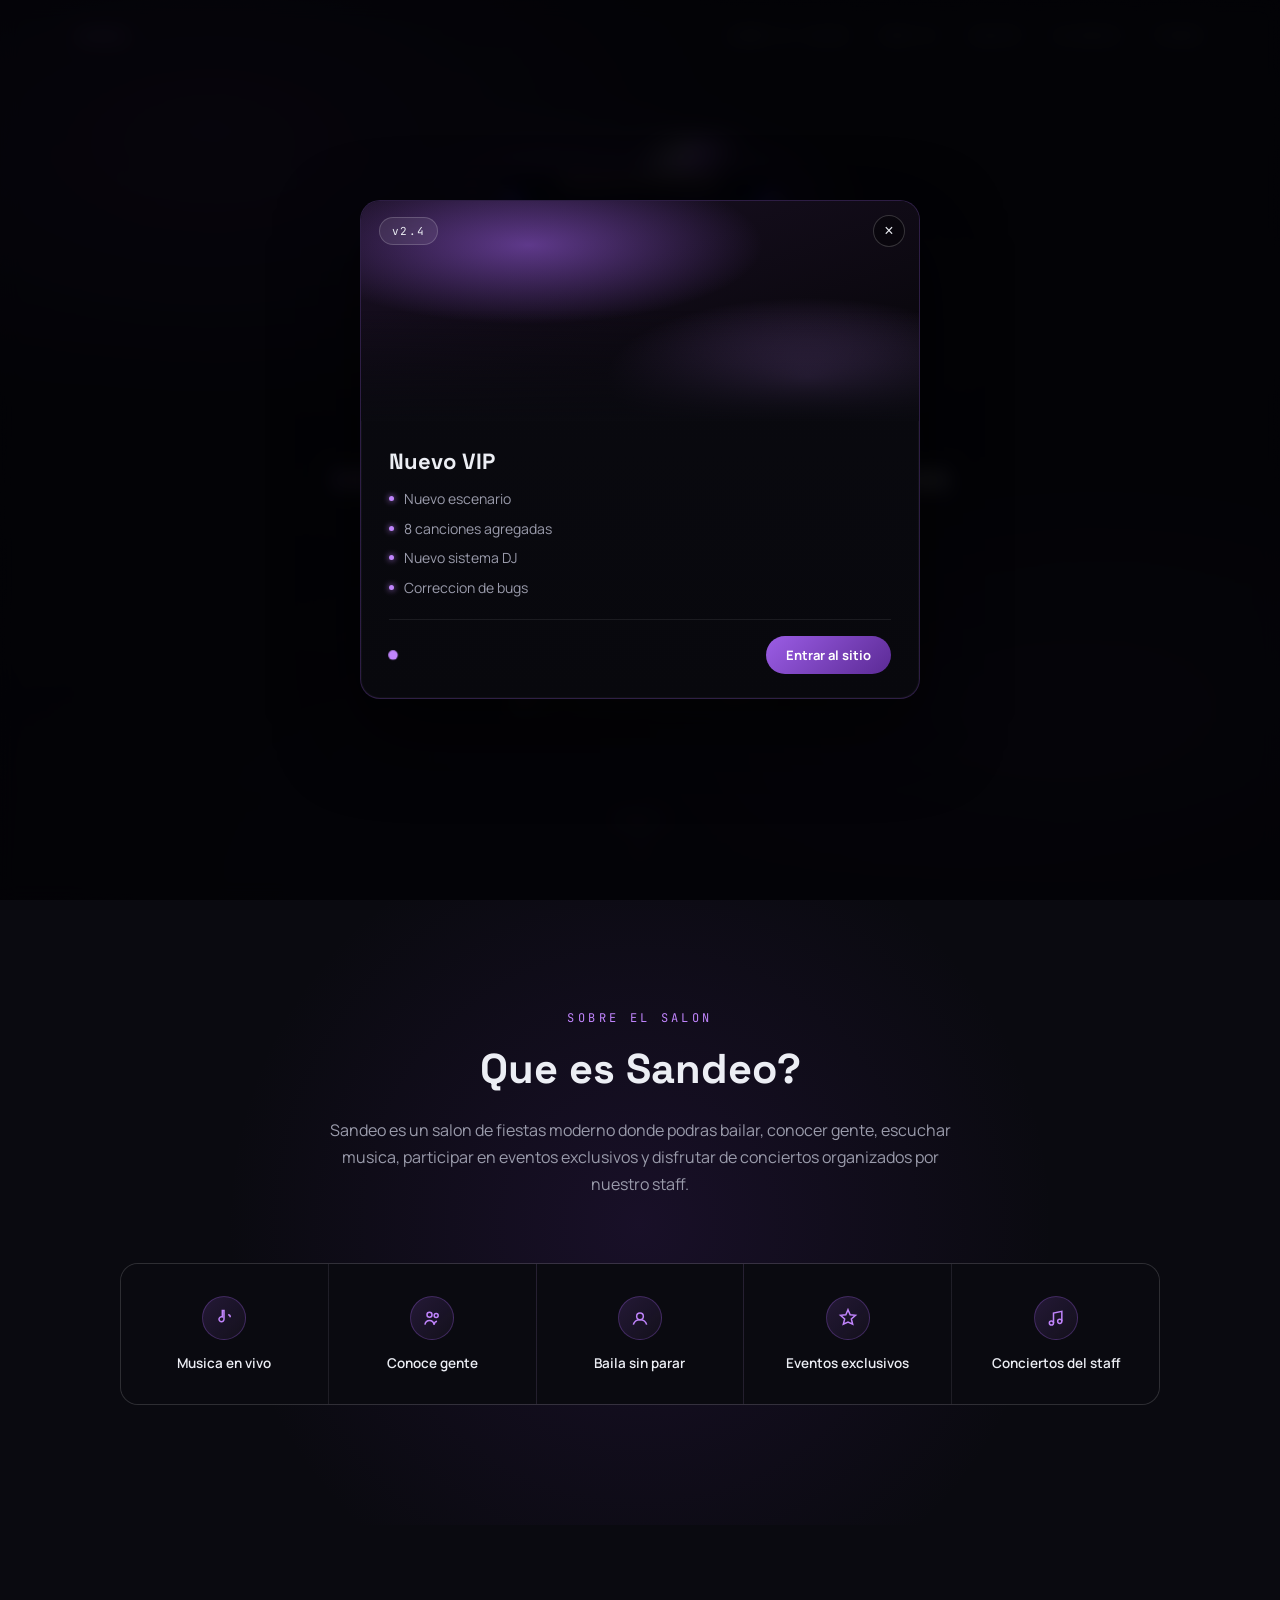
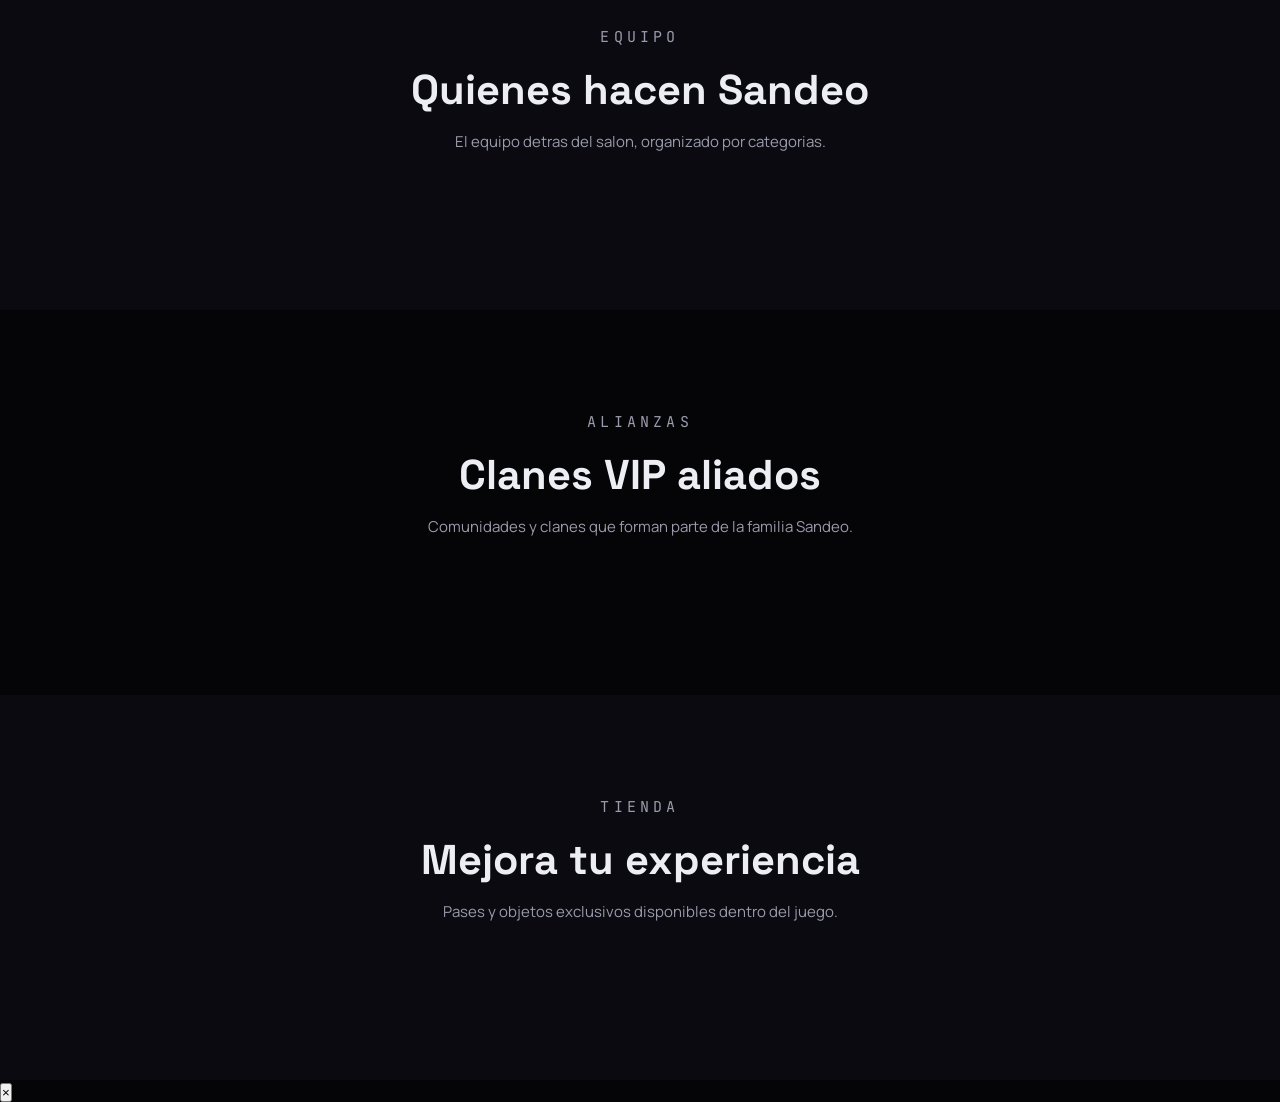
==== commit f156c3d5: "Update index.html" ====
--- a/index.html
+++ b/index.html
@@ -8,6 +8,7 @@
 <link rel="preconnect" href="https://fonts.gstatic.com" crossorigin>
 <link href="https://fonts.googleapis.com/css2?family=Space+Grotesk:wght@400;500;600;700&family=Manrope:wght@400;500;600;700&family=JetBrains+Mono:wght@400;500&display=swap" rel="stylesheet">
 <link rel="stylesheet" href="assets/style.css">
+<link rel="stylesheet" href="assets/detail-modal.css">
 </head>
 <body>
 
@@ -133,12 +134,7 @@
     <h2>Quienes hacen Sandeo</h2>
     <p>El equipo detras del salon, organizado por categorias.</p>
   </div>
-
-  <p class="subgroup-label">Founders</p>
-  <div class="founders-grid" id="foundersGrid"></div>
-
-  <p class="subgroup-label">Administracion</p>
-  <div class="admins-list" id="adminsList"></div>
+  <div class="cover-grid" id="teamGrid"></div>
 </section>
 
 <!-- ================= ALIANZAS ================= -->
@@ -161,7 +157,23 @@
   <div class="shop-grid" id="shopGrid"></div>
 </section>
 
+<!-- ================= MODAL DE DETALLE (reutilizable) ================= -->
+<div class="detail-overlay" id="detailOverlay">
+  <div class="detail-card">
+    <button class="detail-close" id="detailClose" aria-label="Cerrar">&times;</button>
+    <div class="detail-cover" id="detailCover"></div>
+    <div class="detail-body">
+      <h2 class="detail-title" id="detailTitle"></h2>
+      <p class="detail-meta" id="detailMeta"></p>
+      <p class="detail-desc" id="detailDesc"></p>
+      <div class="detail-members" id="detailMembers"></div>
+      <div id="detailCtaWrap"></div>
+    </div>
+  </div>
+</div>
+
 <script src="assets/news.js"></script>
+<script src="assets/detail-modal.js"></script>
 <script src="assets/team-data.js"></script>
 <script src="assets/team.js"></script>
 <script src="assets/alliances-data.js"></script>
--- a/assets/style.css
+++ b/assets/style.css
@@ -500,3 +500,263 @@
   transition:transform .2s, box-shadow .2s;
 }
 .news-enter:hover{ transform:translateY(-1px); box-shadow:0 6px 20px rgba(155,93,229,0.5); }
+
+/* =========================================================
+   EQUIPO — Founders (cartas) + Administracion (lista)
+   ========================================================= */
+.section-block{
+  position:relative;
+  padding:100px 6vw;
+  overflow:hidden;
+}
+.section-block.alt{ background:var(--bg-soft); }
+.section-header{
+  text-align:center;
+  max-width:640px;
+  margin:0 auto 56px;
+}
+.section-header .eyebrow{ margin-bottom:14px; }
+.section-header h2{
+  font-family:var(--font-display);
+  font-weight:700;
+  font-size:clamp(1.8rem, 3.4vw, 2.6rem);
+  margin-bottom:14px;
+}
+.section-header p{
+  color:var(--chrome-mid);
+  font-size:15px;
+  line-height:1.6;
+}
+.subgroup-label{
+  font-family:var(--font-mono);
+  font-size:12px;
+  letter-spacing:0.2em;
+  text-transform:uppercase;
+  color:var(--chrome-mid);
+  text-align:center;
+  margin:56px 0 26px;
+}
+.subgroup-label:first-of-type{ margin-top:0; }
+
+.founders-grid{
+  display:grid;
+  grid-template-columns:repeat(auto-fit, minmax(210px,1fr));
+  gap:24px;
+  max-width:900px;
+  margin:0 auto;
+}
+
+.founder-card{
+  position:relative;
+  border-radius:20px;
+  padding:2px;
+  background:linear-gradient(160deg, var(--violet-glow), var(--violet-deep) 40%, #1a1024 90%);
+  transition:transform .3s ease;
+}
+.founder-card:hover{ transform:translateY(-6px); }
+.founder-card-inner{
+  background:linear-gradient(180deg, #100a18, #08050c);
+  border-radius:18px;
+  padding:26px 20px 22px;
+  text-align:center;
+  position:relative;
+  overflow:hidden;
+}
+.founder-card-inner::before{
+  content:'';
+  position:absolute;
+  top:-40%; left:50%;
+  width:220px; height:220px;
+  transform:translateX(-50%);
+  background:radial-gradient(circle, rgba(192,132,252,0.28), transparent 65%);
+  pointer-events:none;
+}
+.founder-rank{
+  font-family:var(--font-mono);
+  font-size:10px;
+  letter-spacing:0.18em;
+  color:var(--violet-glow);
+  margin-bottom:14px;
+}
+.founder-avatar{
+  width:74px; height:74px;
+  margin:0 auto 16px;
+  border-radius:50%;
+  display:flex;
+  align-items:center;
+  justify-content:center;
+  font-family:var(--font-display);
+  font-weight:700;
+  font-size:22px;
+  background:linear-gradient(135deg, var(--violet), var(--violet-deep));
+  border:2px solid rgba(255,255,255,0.15);
+  box-shadow:0 0 24px rgba(155,93,229,0.5);
+}
+.founder-name{
+  font-family:var(--font-display);
+  font-weight:700;
+  font-size:18px;
+  margin-bottom:4px;
+}
+.founder-role{
+  font-family:var(--font-mono);
+  font-size:11px;
+  letter-spacing:0.08em;
+  color:var(--violet-glow);
+  text-transform:uppercase;
+  margin-bottom:12px;
+}
+.founder-desc{
+  font-size:13px;
+  line-height:1.55;
+  color:var(--chrome-mid);
+}
+
+.admins-list{
+  display:flex;
+  flex-direction:column;
+  gap:10px;
+  max-width:640px;
+  margin:0 auto;
+}
+.admin-row{
+  display:flex;
+  align-items:center;
+  gap:14px;
+  padding:14px 18px;
+  border:1px solid rgba(255,255,255,0.08);
+  border-radius:14px;
+  background:rgba(255,255,255,0.02);
+}
+.admin-avatar{
+  width:40px; height:40px;
+  border-radius:50%;
+  flex-shrink:0;
+  display:flex;
+  align-items:center;
+  justify-content:center;
+  font-family:var(--font-display);
+  font-weight:700;
+  font-size:13px;
+  background:linear-gradient(135deg, rgba(155,93,229,0.35), rgba(192,132,252,0.12));
+  border:1px solid rgba(155,93,229,0.4);
+}
+.admin-name{ font-weight:600; font-size:14px; }
+.admin-user{
+  font-family:var(--font-mono);
+  font-size:11.5px;
+  color:var(--chrome-mid);
+}
+.admin-role{
+  margin-left:auto;
+  font-family:var(--font-mono);
+  font-size:10.5px;
+  letter-spacing:0.06em;
+  text-transform:uppercase;
+  color:var(--violet-glow);
+  background:rgba(155,93,229,0.12);
+  border:1px solid rgba(155,93,229,0.3);
+  padding:5px 12px;
+  border-radius:999px;
+  white-space:nowrap;
+}
+
+/* =========================================================
+   ALIANZAS — clanes VIP
+   ========================================================= */
+.alliances-grid{
+  display:grid;
+  grid-template-columns:repeat(auto-fit, minmax(220px,1fr));
+  gap:18px;
+  max-width:900px;
+  margin:0 auto;
+}
+.alliance-card{
+  display:flex;
+  align-items:center;
+  gap:16px;
+  padding:18px 20px;
+  border:1px solid rgba(255,255,255,0.08);
+  border-radius:16px;
+  background:linear-gradient(135deg, rgba(255,255,255,0.02), transparent);
+  transition:border-color .25s, transform .25s;
+}
+.alliance-card:hover{ border-color:rgba(155,93,229,0.4); transform:translateY(-3px); }
+.alliance-logo{
+  width:52px; height:52px;
+  border-radius:14px;
+  flex-shrink:0;
+  display:flex;
+  align-items:center;
+  justify-content:center;
+  font-family:var(--font-display);
+  font-weight:700;
+  font-size:16px;
+  background:linear-gradient(135deg, var(--violet), var(--violet-deep));
+}
+.alliance-name{ font-weight:700; font-size:15px; margin-bottom:4px; }
+.alliance-meta{
+  font-family:var(--font-mono);
+  font-size:11.5px;
+  color:var(--chrome-mid);
+}
+.alliance-tag{
+  margin-left:auto;
+  font-family:var(--font-mono);
+  font-size:10px;
+  letter-spacing:0.08em;
+  color:var(--violet-glow);
+  border:1px solid rgba(155,93,229,0.35);
+  padding:4px 10px;
+  border-radius:999px;
+  white-space:nowrap;
+}
+
+/* =========================================================
+   TIENDA
+   ========================================================= */
+.shop-grid{
+  display:grid;
+  grid-template-columns:repeat(auto-fit, minmax(240px,1fr));
+  gap:18px;
+  max-width:1040px;
+  margin:0 auto;
+}
+.shop-card{
+  padding:24px 22px;
+  border:1px solid rgba(255,255,255,0.08);
+  border-radius:16px;
+  background:rgba(255,255,255,0.02);
+  transition:transform .25s, border-color .25s;
+}
+.shop-card:hover{ transform:translateY(-4px); border-color:var(--item-color, var(--violet-glow)); }
+.shop-icon{
+  width:40px; height:40px;
+  border-radius:12px;
+  display:flex;
+  align-items:center;
+  justify-content:center;
+  margin-bottom:16px;
+  background:color-mix(in srgb, var(--item-color, #9b5de5) 20%, transparent);
+  border:1px solid color-mix(in srgb, var(--item-color, #9b5de5) 45%, transparent);
+  color:var(--item-color, var(--violet-glow));
+}
+.shop-icon svg{ width:20px; height:20px; }
+.shop-name{ font-family:var(--font-display); font-weight:700; font-size:16px; margin-bottom:8px; }
+.shop-desc{ font-size:13px; color:var(--chrome-mid); line-height:1.55; margin-bottom:18px; min-height:40px; }
+.shop-buy{
+  display:inline-flex;
+  align-items:center;
+  gap:6px;
+  font-family:var(--font-body);
+  font-weight:700;
+  font-size:12.5px;
+  color:var(--chrome-light);
+  text-decoration:none;
+  background:color-mix(in srgb, var(--item-color, #9b5de5) 16%, transparent);
+  border:1px solid color-mix(in srgb, var(--item-color, #9b5de5) 40%, transparent);
+  padding:9px 16px;
+  border-radius:999px;
+  transition:background .2s;
+}
+.shop-buy:hover{ background:color-mix(in srgb, var(--item-color, #9b5de5) 32%, transparent); }
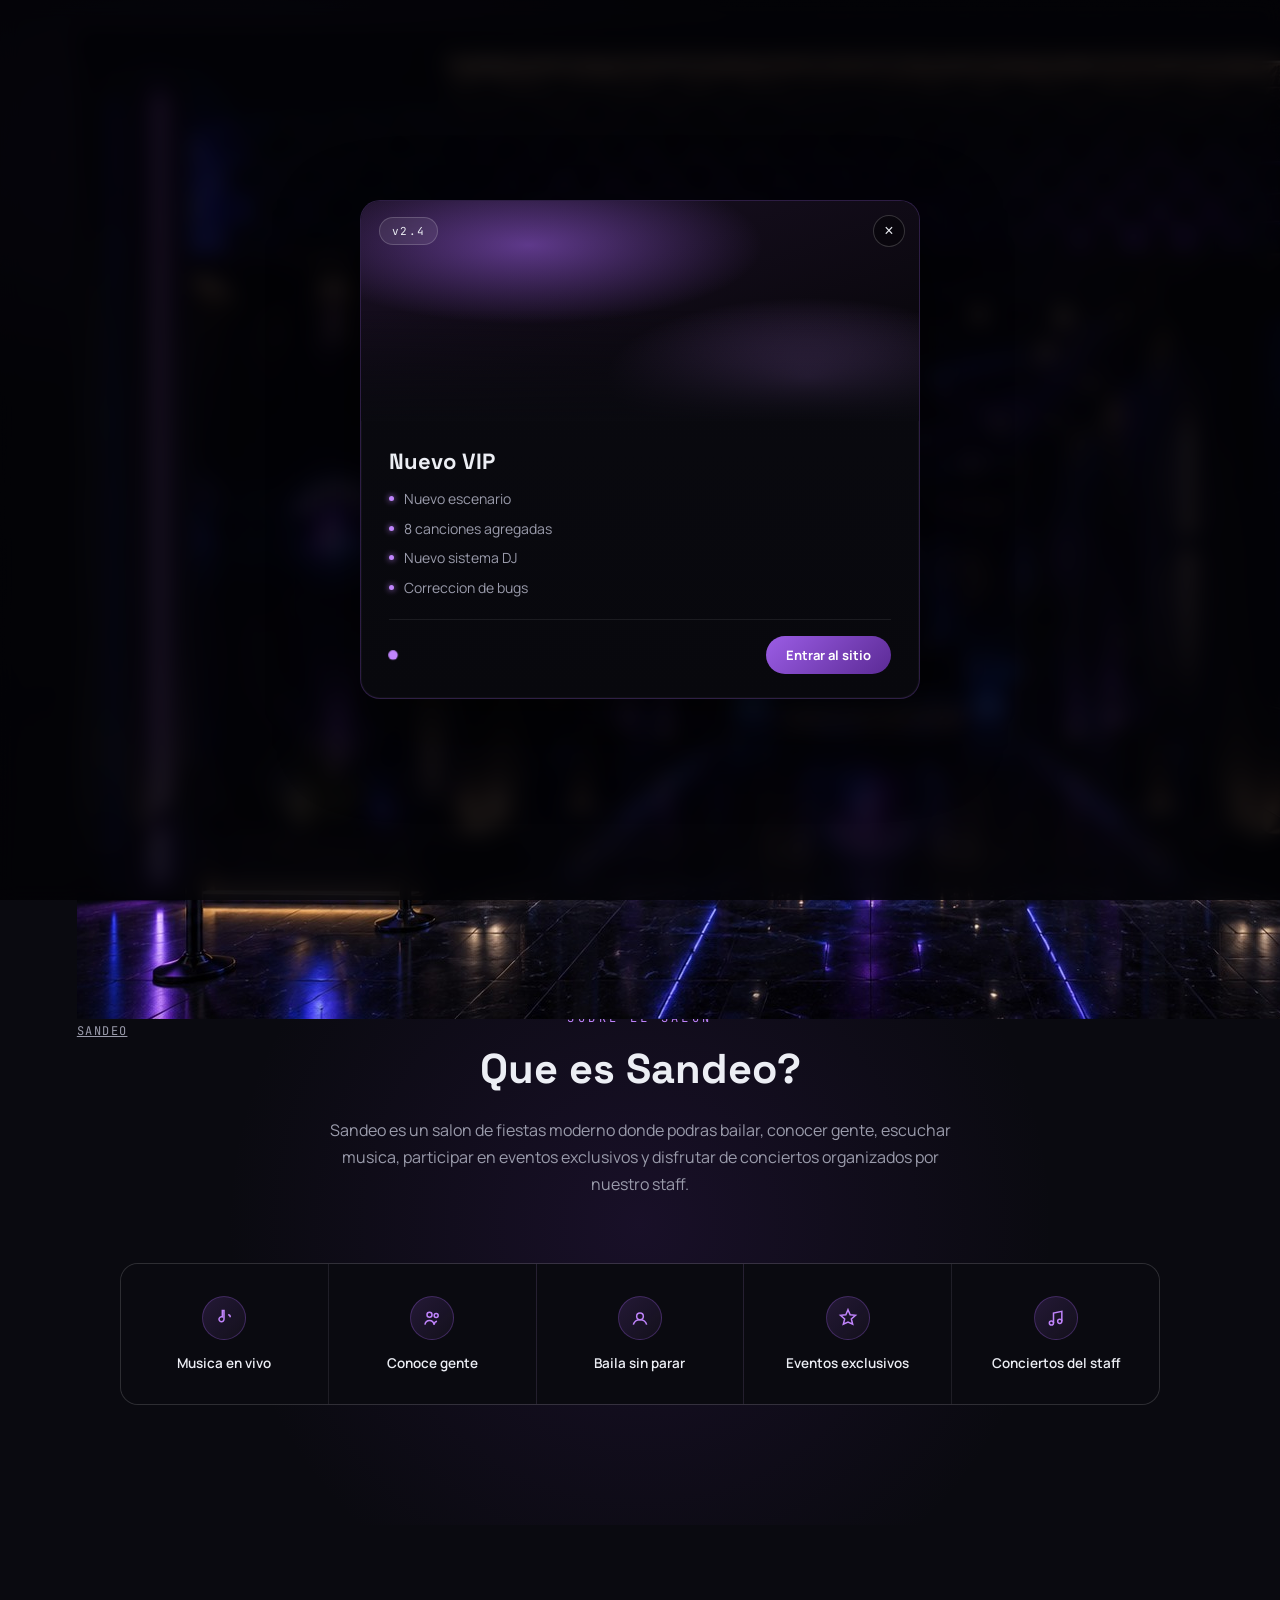
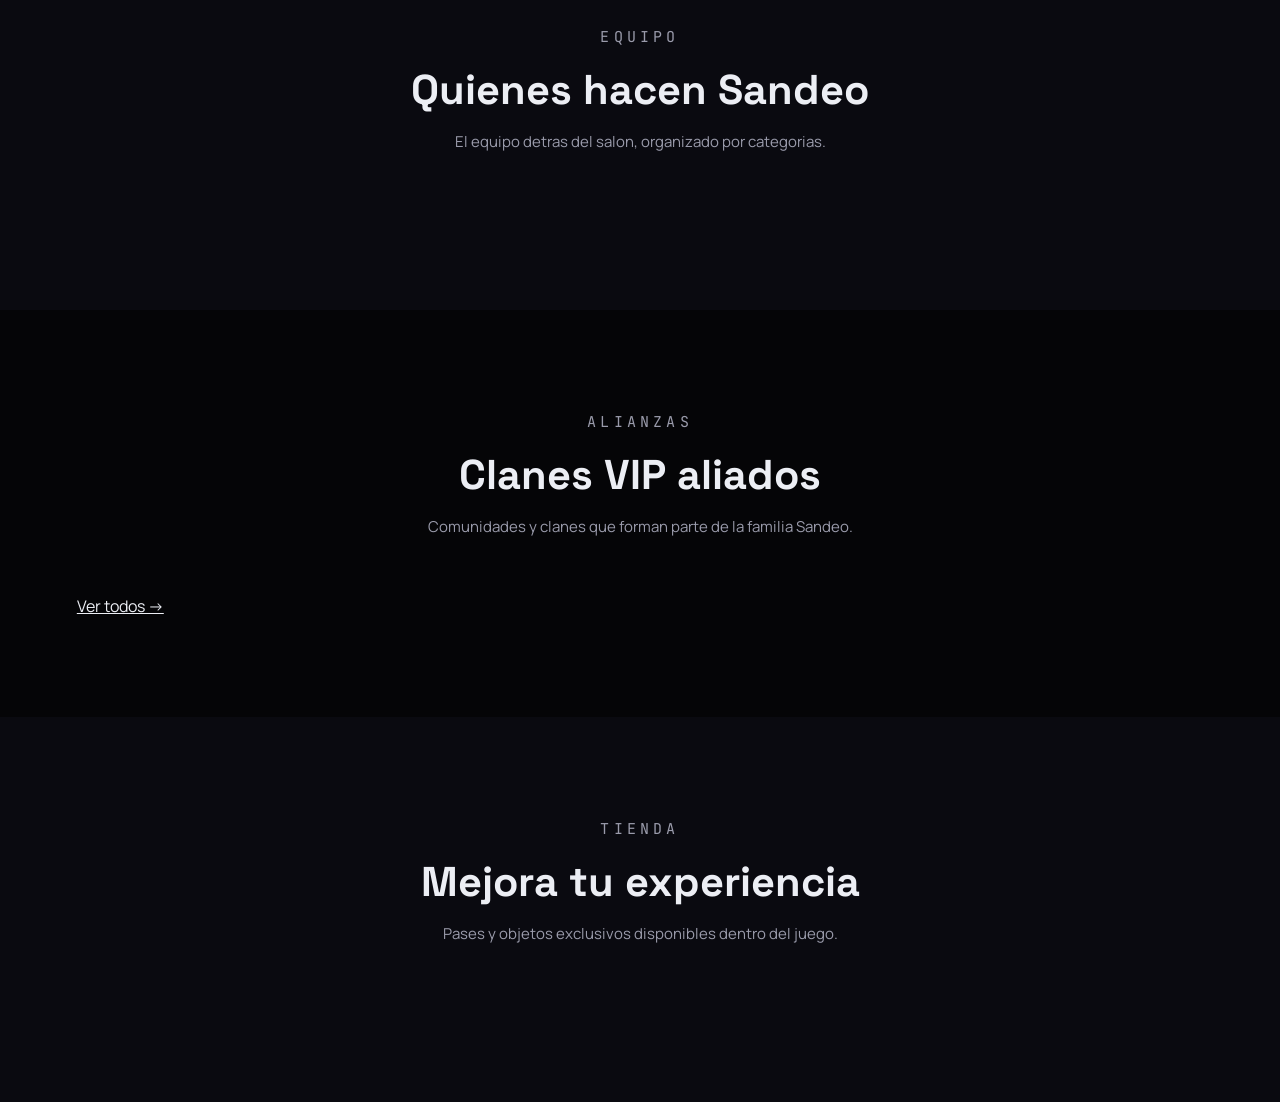
==== commit 5006101e: "Update index.html" ====
--- a/index.html
+++ b/index.html
@@ -30,6 +30,31 @@
   </div>
 </div>
 
+<nav class="nav">
+  <a href="index.html" class="nav-brand">
+    <img src="assets/logo.png" alt="Sandeo">
+    <span>SANDEO</span>
+  </a>
+  <div class="nav-links">
+    <a href="index.html" class="active">Inicio</a>
+    <a href="index.html#equipo">Equipo</a>
+    <a href="index.html#alianzas">Alianzas</a>
+    <a href="index.html#tienda">Tienda</a>
+    <a href="dj.html">Zona DJ</a>
+  </div>
+  <div class="nav-icons">
+    <a href="#" class="nav-icon" aria-label="Discord">
+      <svg viewBox="0 0 24 24" fill="currentColor"><path d="M20.32 4.37a17.5 17.5 0 0 0-4.28-1.33.07.07 0 0 0-.07.03c-.18.33-.39.76-.53 1.09a16.2 16.2 0 0 0-4.88 0 7 7 0 0 0-.54-1.09.07.07 0 0 0-.07-.03c-1.5.26-2.93.71-4.28 1.33a.06.06 0 0 0-.03.02C2.9 8.02 2.2 11.55 2.54 15.03a.07.07 0 0 0 .03.05 17.6 17.6 0 0 0 5.3 2.68.07.07 0 0 0 .08-.03c.41-.56.77-1.16 1.09-1.78a.07.07 0 0 0-.04-.1 11.6 11.6 0 0 1-1.66-.79.07.07 0 0 1-.01-.12c.11-.08.22-.17.33-.25a.07.07 0 0 1 .07-.01c3.48 1.59 7.25 1.59 10.69 0a.07.07 0 0 1 .07.01c.11.08.22.17.33.26a.07.07 0 0 1-.01.11 11 11 0 0 1-1.67.8.07.07 0 0 0-.04.09c.32.62.69 1.21 1.09 1.78a.07.07 0 0 0 .08.03 17.5 17.5 0 0 0 5.32-2.68.07.07 0 0 0 .03-.05c.4-4.03-.67-7.53-2.83-10.64a.06.06 0 0 0-.03-.02ZM8.68 12.85c-1.04 0-1.9-.96-1.9-2.14 0-1.18.84-2.14 1.9-2.14 1.07 0 1.92.97 1.9 2.14 0 1.18-.84 2.14-1.9 2.14Zm6.64 0c-1.04 0-1.9-.96-1.9-2.14 0-1.18.84-2.14 1.9-2.14 1.07 0 1.92.97 1.9 2.14 0 1.18-.83 2.14-1.9 2.14Z"/></svg>
+    </a>
+    <a href="#" class="nav-icon" aria-label="Instagram">
+      <svg viewBox="0 0 24 24" fill="none" stroke="currentColor" stroke-width="1.8"><rect x="3" y="3" width="18" height="18" rx="5"/><circle cx="12" cy="12" r="4"/><circle cx="17.2" cy="6.8" r="1"/></svg>
+    </a>
+    <a href="#" class="nav-icon" aria-label="Roblox">
+      <svg viewBox="0 0 24 24" fill="currentColor"><path d="m5 2 17 5-5 17-17-5L5 2Zm2.6 5.8-1.9 6.9 6.9 1.9 1.9-6.9-6.9-1.9Z"/></svg>
+    </a>
+  </div>
+</nav>
+
 <section class="hero">
   <video class="hero-video" autoplay muted loop playsinline poster="">
     <!-- Reemplaza esta ruta por el video real del salon: assets/video.mp4 -->
@@ -39,17 +64,6 @@
   <div class="hero-scrim"></div>
   <div class="grain"></div>
 
-  <nav class="nav">
-    <a href="index.html" class="nav-tag">SANDEO</a>
-    <div class="nav-links">
-      <a href="#sobre">Sobre el Salon</a>
-      <a href="dj.html">Zona DJ</a>
-      <a href="#equipo">Equipo</a>
-      <a href="#alianzas">Alianzas</a>
-      <a href="#tienda">Tienda</a>
-    </div>
-  </nav>
-
   <div class="logo-wrap">
     <div class="sweep"></div>
     <img src="assets/logo.png" alt="Sandeo Nightclub">
@@ -139,10 +153,13 @@
 
 <!-- ================= ALIANZAS ================= -->
 <section class="section-block" id="alianzas">
-  <div class="section-header">
-    <p class="eyebrow">Alianzas</p>
-    <h2>Clanes VIP aliados</h2>
-    <p>Comunidades y clanes que forman parte de la familia Sandeo.</p>
+  <div class="section-header-row">
+    <div class="section-header">
+      <p class="eyebrow">Alianzas</p>
+      <h2>Clanes VIP aliados</h2>
+      <p>Comunidades y clanes que forman parte de la familia Sandeo.</p>
+    </div>
+    <a href="#alianzas" class="section-view-all">Ver todos &rarr;</a>
   </div>
   <div class="alliances-grid" id="alliancesGrid"></div>
 </section>
--- a/assets/detail-modal.css
+++ b/assets/detail-modal.css
@@ -0,0 +1,209 @@
+/* =========================================================
+   DETAIL MODAL — reutilizable para Founders, Admins,
+   Alianzas y Tienda. Fondo oscurecido, imagen grande, texto.
+   ========================================================= */
+
+.detail-overlay{
+  position:fixed;
+  inset:0;
+  z-index:200;
+  display:none;
+  align-items:center;
+  justify-content:center;
+  padding:24px;
+  background:rgba(3,3,6,0.88);
+  backdrop-filter:blur(10px);
+  animation:overlayIn .35s ease both;
+}
+.detail-overlay.open{ display:flex; }
+
+.detail-card{
+  position:relative;
+  width:min(640px, 100%);
+  max-height:88vh;
+  overflow-y:auto;
+  background:linear-gradient(180deg, var(--bg-soft), #08080d);
+  border:1px solid rgba(155,93,229,0.25);
+  border-radius:20px;
+  box-shadow:0 30px 80px rgba(0,0,0,0.6);
+  animation:cardIn .4s cubic-bezier(.16,1,.3,1) both;
+}
+
+.detail-close{
+  position:absolute;
+  top:14px; right:14px;
+  width:34px; height:34px;
+  border-radius:50%;
+  border:1px solid rgba(255,255,255,0.18);
+  background:rgba(0,0,0,0.45);
+  color:var(--chrome-light);
+  font-size:17px;
+  line-height:1;
+  cursor:pointer;
+  z-index:2;
+  display:flex;
+  align-items:center;
+  justify-content:center;
+  transition:background .2s, transform .2s;
+}
+.detail-close:hover{ background:rgba(155,93,229,0.4); transform:scale(1.06); }
+
+.detail-cover{
+  height:220px;
+  background-size:cover;
+  background-position:center;
+  position:relative;
+  border-radius:20px 20px 0 0;
+}
+.detail-cover::after{
+  content:'';
+  position:absolute; inset:0;
+  background:linear-gradient(180deg, transparent 40%, var(--bg-soft) 100%);
+}
+
+.detail-body{ padding:26px 28px 30px; }
+.detail-title{
+  font-family:var(--font-display);
+  font-weight:700;
+  font-size:24px;
+  margin-bottom:6px;
+}
+.detail-meta{
+  font-family:var(--font-mono);
+  font-size:11.5px;
+  letter-spacing:0.08em;
+  text-transform:uppercase;
+  color:var(--violet-glow);
+  margin-bottom:16px;
+}
+.detail-desc{
+  font-size:14.5px;
+  line-height:1.7;
+  color:var(--chrome-mid);
+  margin-bottom:8px;
+}
+
+.detail-cta{
+  display:inline-flex;
+  margin-top:18px;
+  align-items:center;
+  gap:8px;
+  font-family:var(--font-body);
+  font-weight:700;
+  font-size:13.5px;
+  color:#fff;
+  text-decoration:none;
+  background:linear-gradient(135deg, var(--violet), var(--violet-deep));
+  padding:11px 22px;
+  border-radius:999px;
+  transition:transform .2s;
+}
+.detail-cta:hover{ transform:translateY(-2px); }
+
+/* lista de personas dentro del modal (founders / admins individuales) */
+.detail-members{
+  display:grid;
+  grid-template-columns:repeat(auto-fit, minmax(150px,1fr));
+  gap:14px;
+  margin-top:10px;
+}
+.detail-member{
+  text-align:center;
+  padding:18px 12px;
+  border:1px solid rgba(255,255,255,0.08);
+  border-radius:14px;
+  background:rgba(255,255,255,0.02);
+}
+.detail-member-photo{
+  width:64px; height:64px;
+  margin:0 auto 12px;
+  border-radius:50%;
+  background-size:cover;
+  background-position:center;
+  background-color:var(--chrome-dark);
+  border:2px solid rgba(255,255,255,0.12);
+}
+.detail-member-name{ font-weight:700; font-size:14px; margin-bottom:2px; }
+.detail-member-role{
+  font-family:var(--font-mono);
+  font-size:10.5px;
+  color:var(--violet-glow);
+  text-transform:uppercase;
+  margin-bottom:8px;
+}
+.detail-member-desc{ font-size:12px; color:var(--chrome-mid); line-height:1.5; }
+
+/* ---------- tarjetas resumen que abren el modal ---------- */
+.cover-grid{
+  display:grid;
+  grid-template-columns:repeat(auto-fit, minmax(260px,1fr));
+  gap:22px;
+  max-width:900px;
+  margin:0 auto;
+}
+.cover-card{
+  border:1px solid rgba(255,255,255,0.08);
+  border-radius:18px;
+  overflow:hidden;
+  cursor:pointer;
+  background:var(--bg-soft);
+  transition:transform .25s, border-color .25s;
+}
+.cover-card:hover{ transform:translateY(-4px); border-color:rgba(155,93,229,0.4); }
+.cover-card-img{
+  height:150px;
+  background-size:cover;
+  background-position:center;
+  background-color:var(--chrome-dark);
+}
+.cover-card-body{ padding:20px 20px 22px; }
+.cover-card-tag{
+  display:inline-flex;
+  align-items:center;
+  gap:8px;
+  font-family:var(--font-mono);
+  font-size:11px;
+  letter-spacing:0.1em;
+  text-transform:uppercase;
+  color:var(--violet-glow);
+  margin-bottom:10px;
+}
+.cover-card-title{ font-family:var(--font-display); font-weight:700; font-size:19px; margin-bottom:8px; }
+.cover-card-desc{ font-size:13px; color:var(--chrome-mid); line-height:1.55; margin-bottom:16px; }
+.cover-card-btn{
+  display:inline-flex;
+  align-items:center;
+  gap:6px;
+  font-family:var(--font-body);
+  font-weight:700;
+  font-size:12.5px;
+  color:var(--chrome-light);
+  background:rgba(155,93,229,0.12);
+  border:1px solid rgba(155,93,229,0.35);
+  padding:9px 16px;
+  border-radius:999px;
+}
+
+/* ---------- tarjetas simples de clan/gamepass (clic abre modal) ---------- */
+.simple-card{
+  border:1px solid rgba(255,255,255,0.08);
+  border-radius:16px;
+  overflow:hidden;
+  cursor:pointer;
+  background:var(--bg-soft);
+  text-align:center;
+  transition:transform .25s, border-color .25s;
+}
+.simple-card:hover{ transform:translateY(-4px); border-color:rgba(155,93,229,0.4); }
+.simple-card-img{
+  height:130px;
+  background-size:cover;
+  background-position:center;
+  background-color:var(--chrome-dark);
+}
+.simple-card-name{
+  padding:14px 10px;
+  font-family:var(--font-display);
+  font-weight:700;
+  font-size:14.5px;
+}
